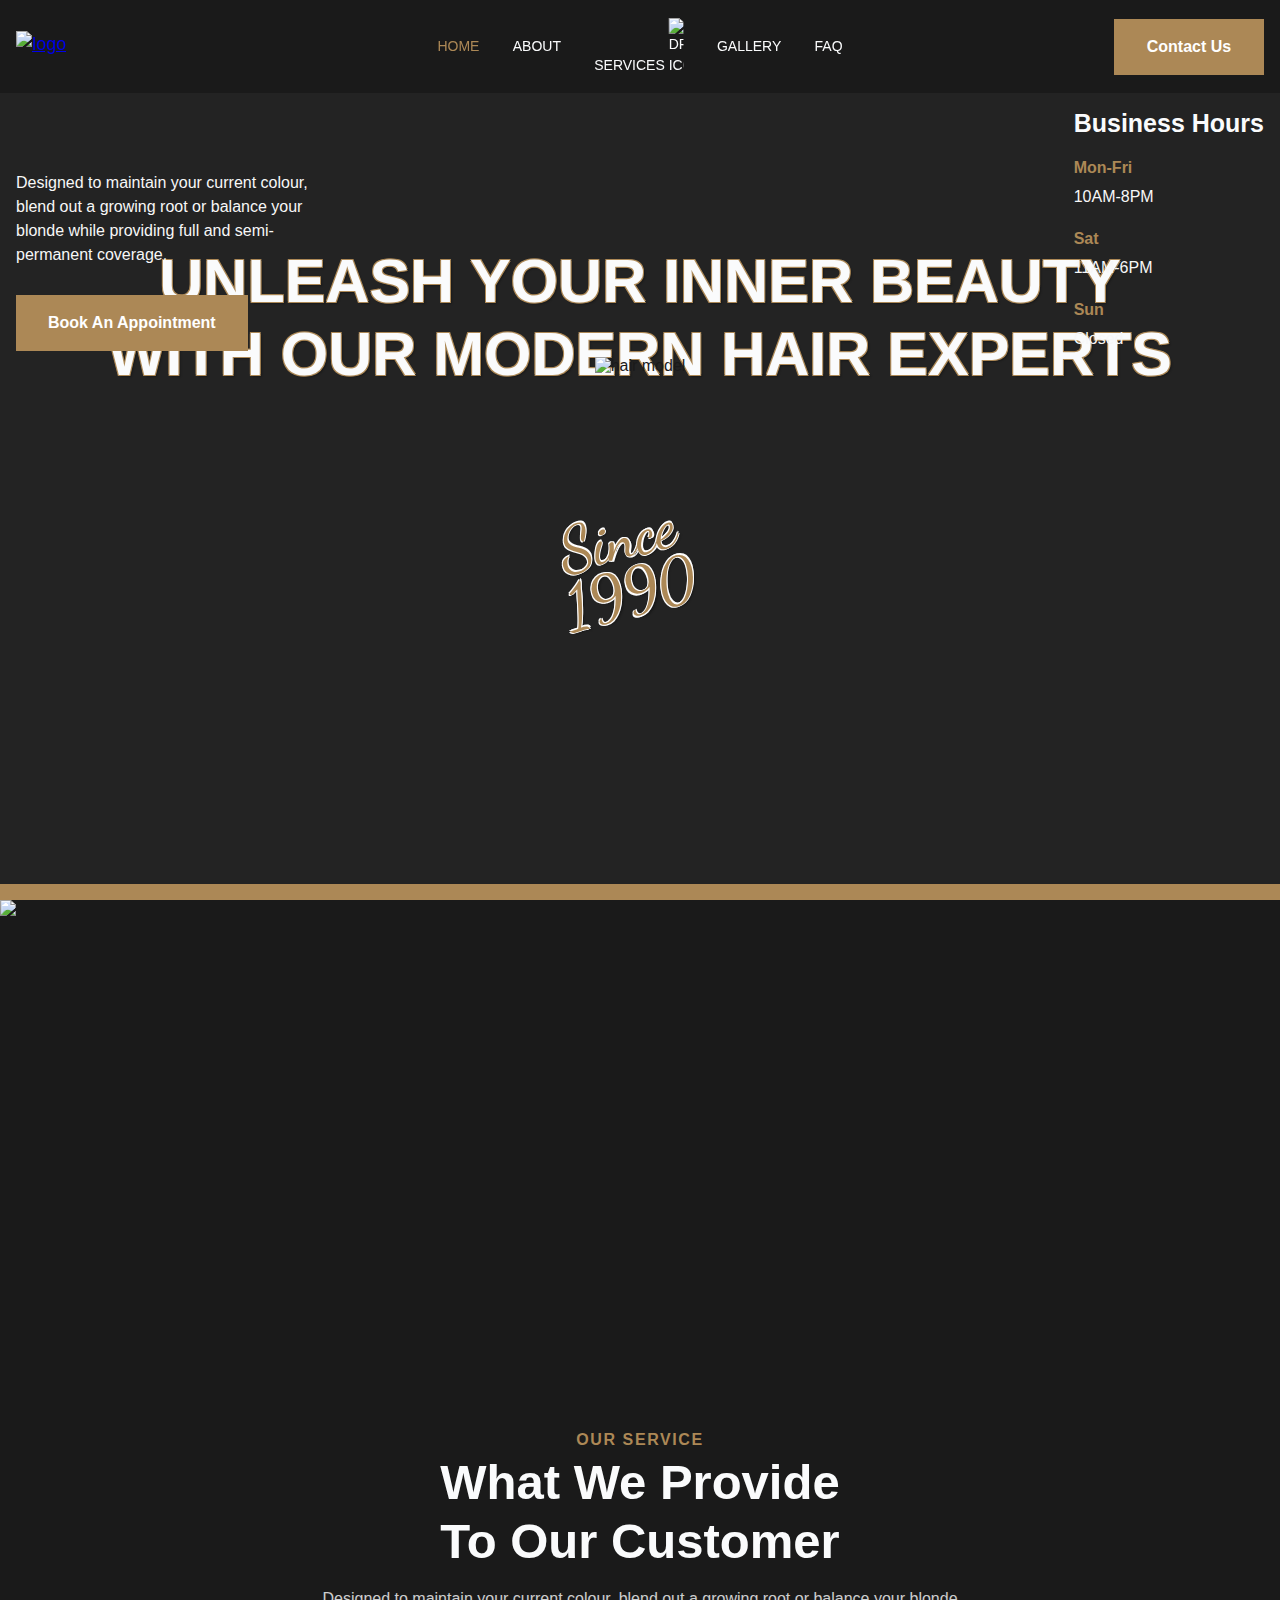
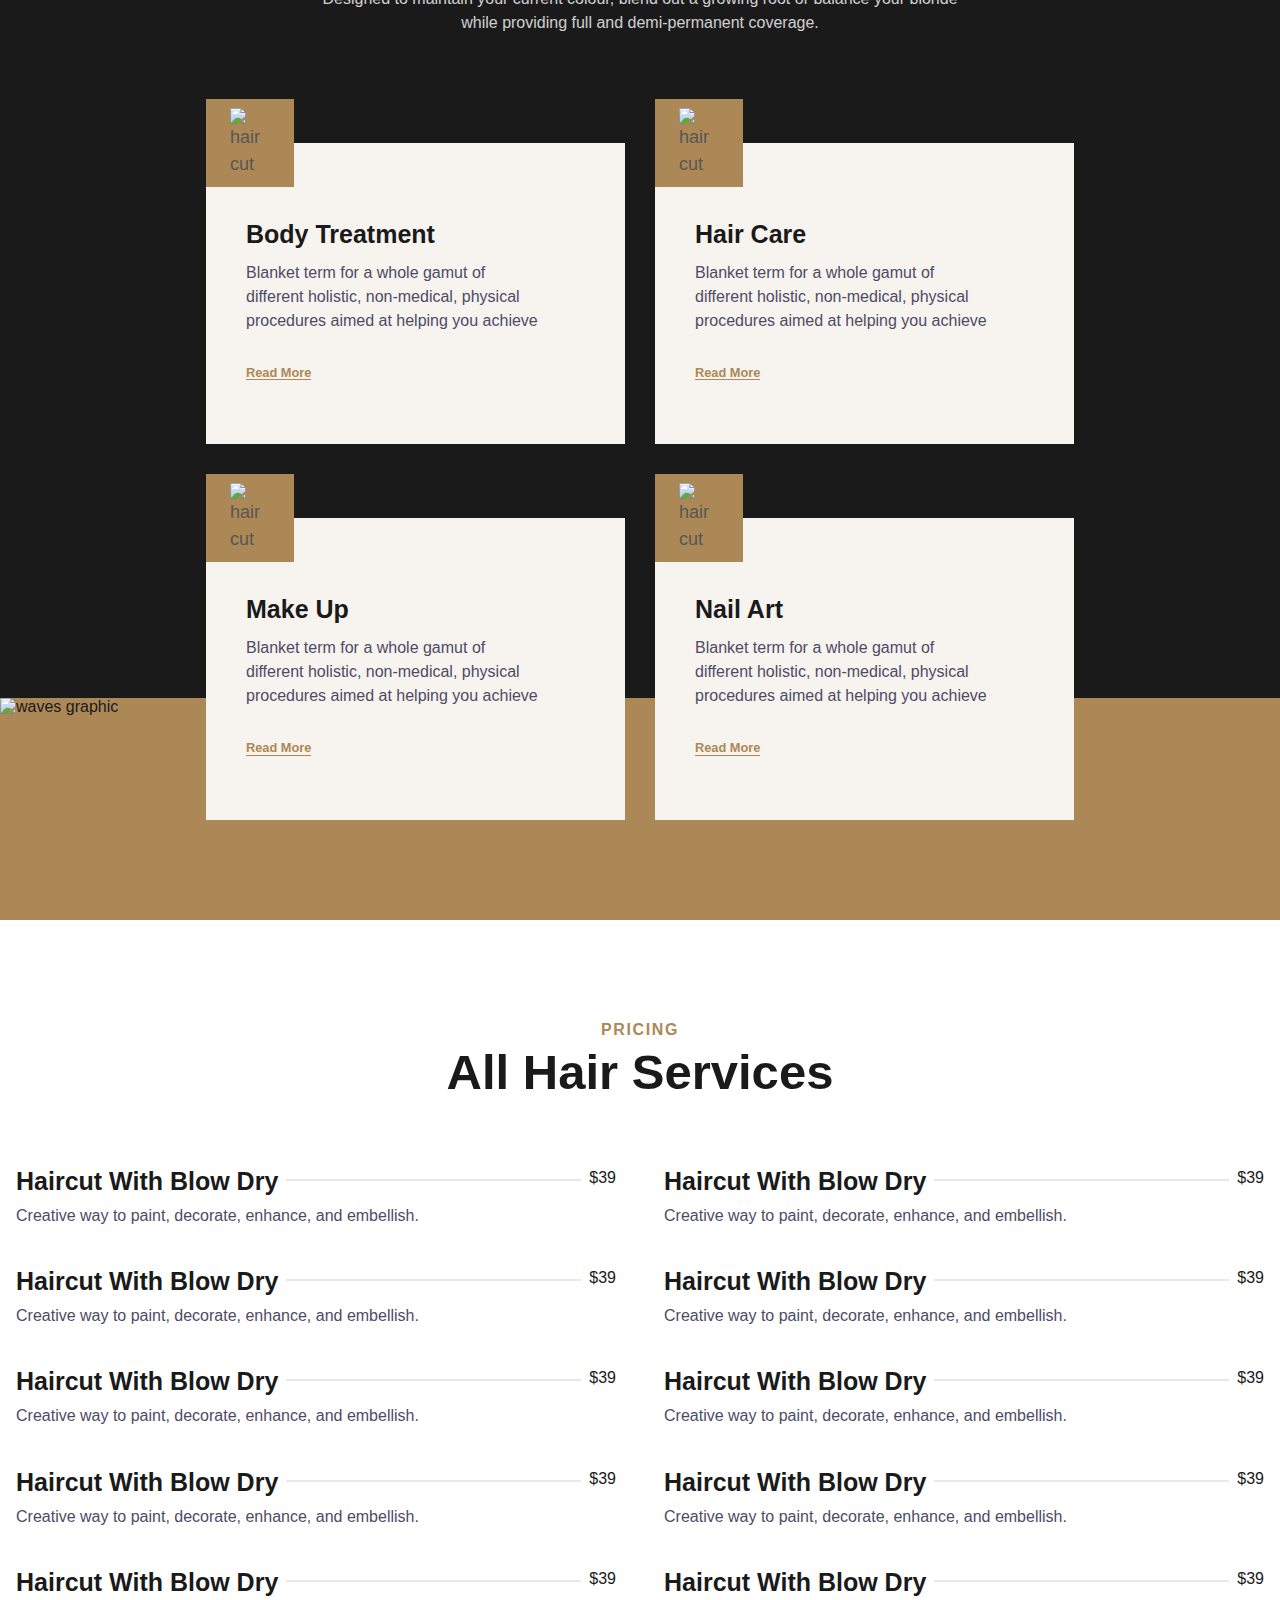
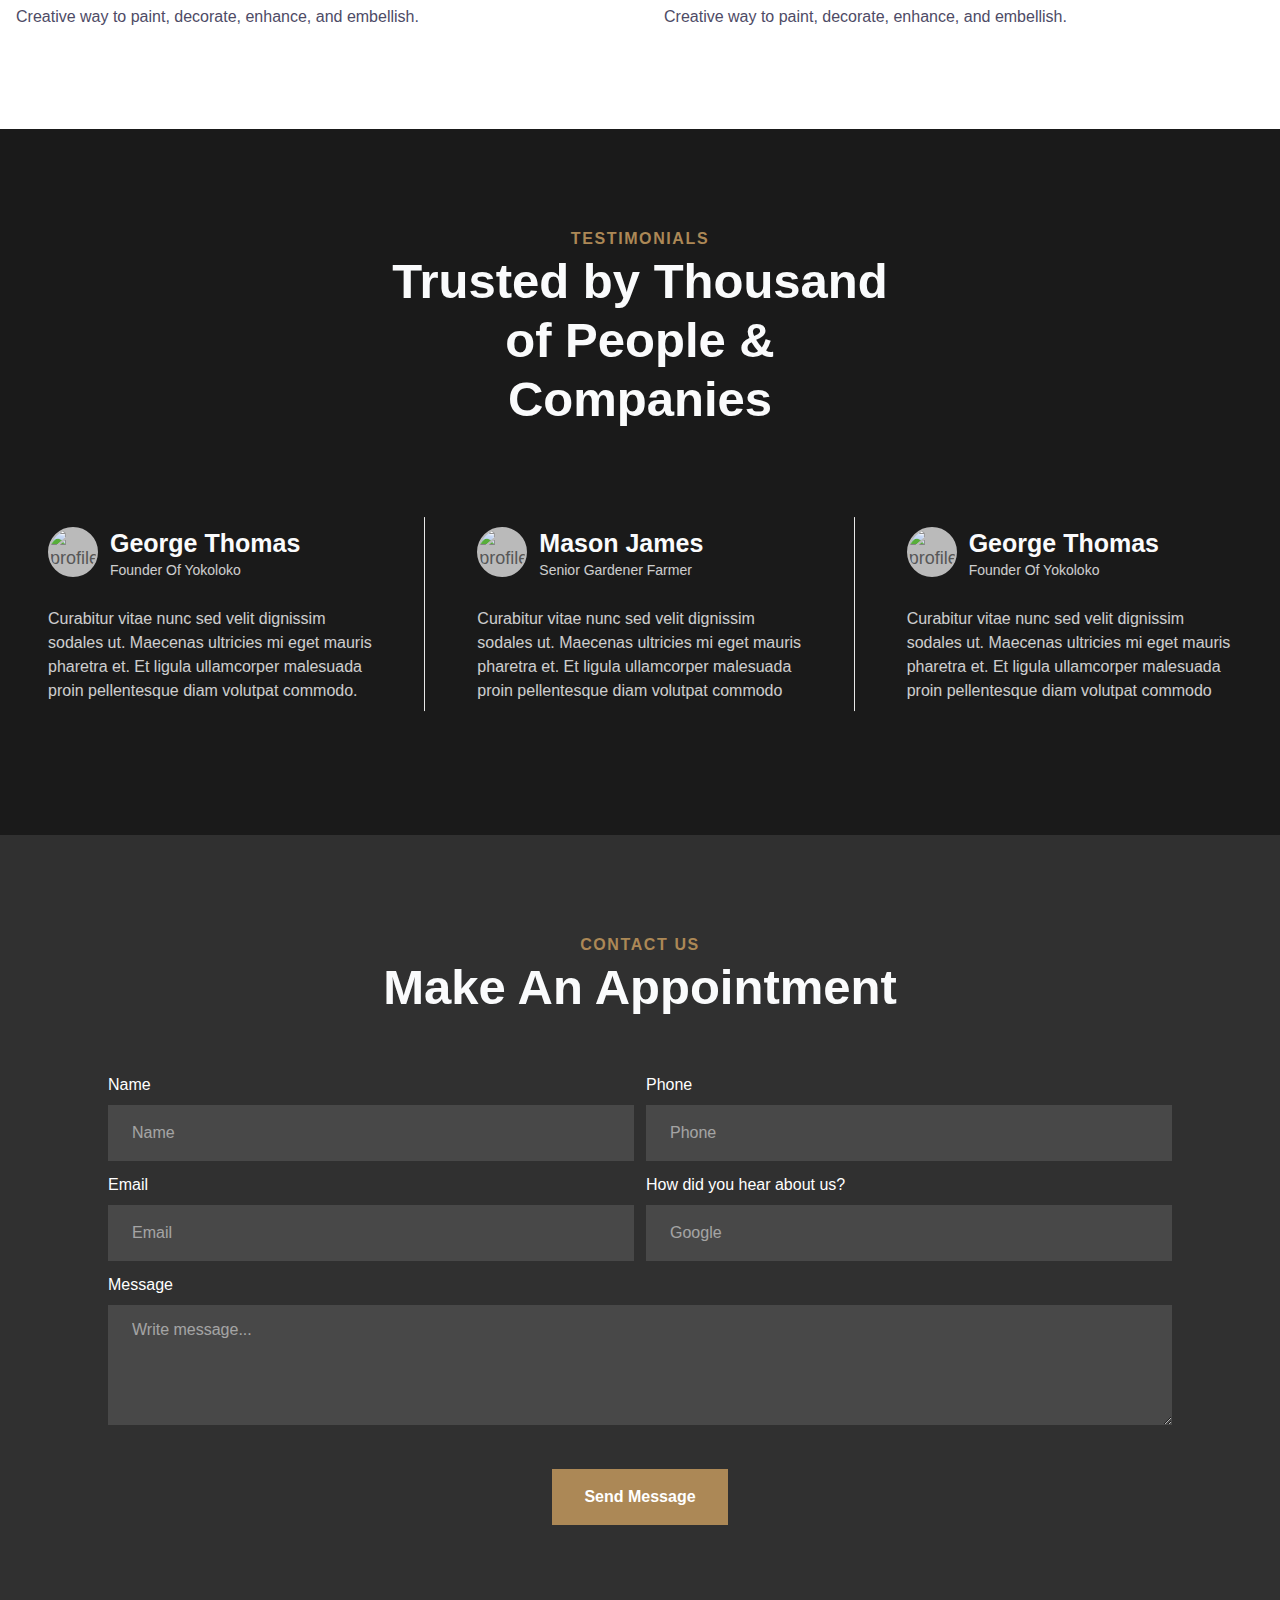
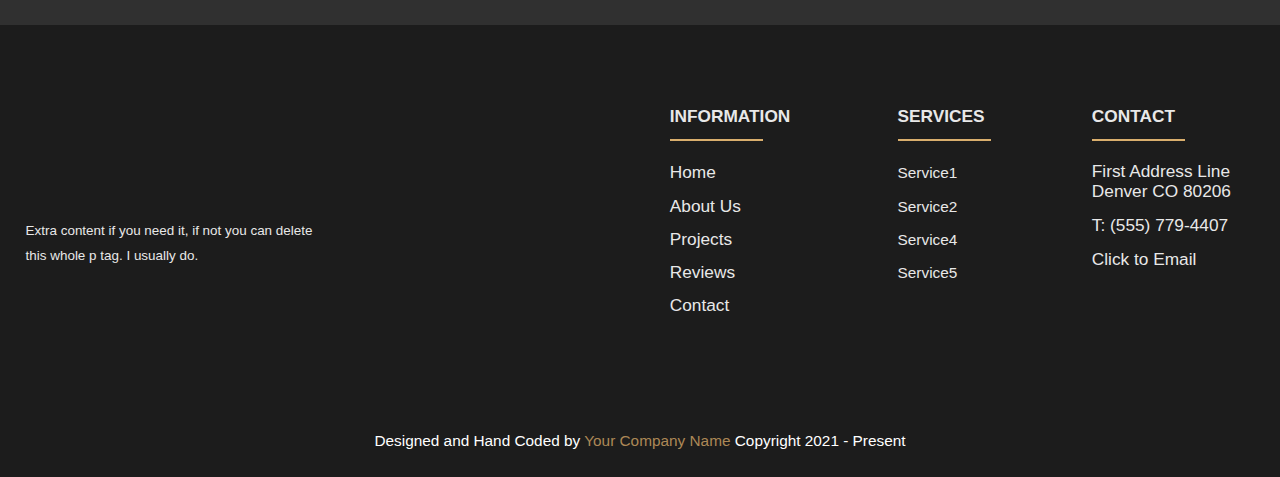
==== index.html @ 9f040b23 "first draft" ====
<!DOCTYPE html>
<html lang="en">
<head>
    <meta charset="UTF-8">
    <meta http-equiv="X-UA-Compatible" content="IE=edge">
    <meta name="viewport" content="width=device-width, initial-scale=1.0">

    <!--Swap our for actual link-->
    <link rel="canonical" href="https://www.company.com">

    <meta name="description" content="">
    <meta name="keywords" content="">

    <!--Social Media Display-->
    <meta property="og:title" content=""/>
    <meta property="og:description" content=""/>
    <meta property="og:type" content="website" />
    <meta property="og:url" content=""/>
    <meta property="og:image" content="/images/social.jpg"/>
    <meta property="og:image:secure_url" content="/images/social.jpg"/>

    <!--Favicons-->
    <!--Use https://realfavicongenerator.net/ to generate and download your favicons-->
    <link rel="apple-touch-icon" sizes="180x180" href="/apple-touch-icon.png">
    <link rel="icon" type="image/png" sizes="32x32" href="/favicon-32x32.png?v1">
    <link rel="icon" type="image/png" sizes="16x16" href="/favicon-16x16.png">
    <link rel="manifest" href="/site.webmanifest">
    <meta name="msapplication-TileColor" content="#da532c">
    <meta name="theme-color" content="#ffffff">

    <!-- Preload -->
    <link rel="preload" as="image" href="/images/landing-m.webp">
    <link rel="preload" as="font" type="font/woff2" href="fonts/roboto-v29-latin-regular.woff2" crossorigin>
    <link rel="preload" as="font" type="font/woff2" href="fonts/roboto-v29-latin-700.woff2" crossorigin>
    <link href="https://fonts.googleapis.com/css2?family=Dancing+Script&display=swap" rel="stylesheet">


    <link rel="stylesheet" href="/css/critical.css"> <!-- Only above the fold css-->
    <link rel="stylesheet" href="/css/root.css">
    <link rel="stylesheet" href="/css/dark.css">
    <link rel="stylesheet" href="/css/newservices.css">
    <link rel="stylesheet" href="/css/newreviews.css">
    <link rel="stylesheet" href="/css/newform.css">
    <link rel="stylesheet" href="/css/newlist.css">
    <link rel="stylesheet" href="/css/newlanding.css">


    

    <!--Defer loading the whole page css-->
    <link rel="stylesheet" href="/css/local.css" media="print" onload="this.media='all'; this.onload=null;">

    <!--If the user has javascript disbaled, load this stylesheet-->
    <noscript>
        <link rel="stylesheet" href="/css/local.css">
    </noscript>

    <title>Company Name | What They Do | Town and State</title>
</head>
<body>
    <!--Screen reader skip main nav-->
    <a class="skip" aria-label="skip to main content" href="#main">Click To Skip To Main Content</a>
<!-- ============================================ -->
<!--                 Navigation                   -->
<!-- ============================================ -->

<header id="cs-navigation">
    <div class="cs-container">
        <!--Nav Logo-->
        <a href="index.html" class="cs-logo" aria-label="back to home">
            <img src="https://csimg.nyc3.cdn.digitaloceanspaces.com/Icons/logo.svg" alt="logo" width="210" height="29" aria-hidden="true" decoding="async">
        </a>
        <!--Navigation List-->
        <nav class="cs-nav" role="navigation">
            <!--Mobile Nav Toggle-->
            <button class="cs-toggle" aria-label="mobile menu toggle">
                <div class="cs-box" aria-hidden="true">
                    <span class="cs-line cs-line1" aria-hidden="true"></span>
                    <span class="cs-line cs-line2" aria-hidden="true"></span>
                    <span class="cs-line cs-line3" aria-hidden="true"></span>
                </div>
            </button>
            <!-- We need a wrapper div so we can set a fixed height on the cs-ul in case the nav list gets too long from too many dropdowns being opened and needs to have an overflow scroll. This wrapper acts as the background so it can go the full height of the screen and not cut off any overflowing nav items while the cs-ul stops short of the bottom of the screen, which keeps all nav items in view no matter how mnay there are-->
            <div class="cs-ul-wrapper">
                <ul id="cs-expanded" class="cs-ul" aria-expanded="false">
                    <li class="cs-li">
                        <a href="index.html" class="cs-li-link cs-active">
                            Home
                        </a>
                    </li>
                    <li class="cs-li">
                        <a href="about.html" class="cs-li-link">
                            About
                        </a>
                    </li>
                    <!--Copy and paste this cs-dropdown list item and replace any .cs-li with this cs-dropdown group to make a new dropdown and it will work-->
                    <li class="cs-li cs-dropdown" tabindex="0">
                        <span class="cs-li-link">
                            Services
                            <img class="cs-drop-icon" src="https://csimg.nyc3.cdn.digitaloceanspaces.com/Icons/down-gold.svg" alt="dropdown icon" width="15" height="15" decoding="async" aria-hidden="true">
                        </span>
                        <ul class="cs-drop-ul">
                            <li class="cs-drop-li">
                                <a href="services.html" class="cs-li-link cs-drop-link">Highlights</a>
                            </li>
                            <li class="cs-drop-li">
                                <a href="services.html" class="cs-li-link cs-drop-link">Women's Hair Cuts</a>
                            </li>
                        </ul>
                    </li>
                    
                    <li class="cs-li">
                        <a href="gallery.html" class="cs-li-link">
                            Gallery
                        </a>
                    </li>
                    <li class="cs-li">
                        <a href="faq.html" class="cs-li-link">
                            FAQ
                        </a>
                    </li>
                </ul>
            </div>
        </nav>
        <a href="contact.html" class="cs-button-solid cs-nav-button">Contact Us</a>
        <!--Dark Mode toggle, uncomment button code if you want to enable a dark mode toggle-->
        <!-- <button id="dark-mode-toggle" aria-label="dark mode toggle">
            <svg class="cs-moon" xmlns="http://www.w3.org/2000/svg" viewBox="0 0 480 480" style="enable-background:new 0 0 480 480" xml:space="preserve"><path d="M459.782 347.328c-4.288-5.28-11.488-7.232-17.824-4.96-17.76 6.368-37.024 9.632-57.312 9.632-97.056 0-176-78.976-176-176 0-58.4 28.832-112.768 77.12-145.472 5.472-3.712 8.096-10.4 6.624-16.832S285.638 2.4 279.078 1.44C271.59.352 264.134 0 256.646 0c-132.352 0-240 107.648-240 240s107.648 240 240 240c84 0 160.416-42.688 204.352-114.176 3.552-5.792 3.04-13.184-1.216-18.496z"/></svg>
            <img class="cs-sun" aria-hidden="true" src="https://csimg.nyc3.cdn.digitaloceanspaces.com/Icons%2Fsun.svg" decoding="async" alt="moon" width="15" height="15">
        </button> -->
    </div>
</header>
                                

<!-- ============================================ -->
<!--                   Stats                      -->
<!-- ============================================ -->

<section id="hero-929">
    <div class="cs-container">
        <div class="cs-content">
            <h2 class="cs-title">Unleash Your Inner Beauty With Our Modern Hair Experts</h2>
            <div class="cs-flex">
                <div class="cs-content-group">
                    <p class="cs-text">
                        Designed to maintain your current colour, blend out a growing root or balance your blonde while providing full and semi-permanent coverage.
                    </p>
                    <a href="" class="cs-button-solid">Book An Appointment</a>
                </div>
                <div class="cs-hours-group">
                    <span class="cs-header">Business Hours</span>
                    <div class="cs-hours">
                        <span class="cs-day">Mon-Fri</span>
                        <span class="cs-time">10AM-8PM</span>
                    </div>
                    <div class="cs-hours">
                        <span class="cs-day">Sat</span>
                        <span class="cs-time">11AM-6PM</span>
                    </div>
                    <div class="cs-hours">
                        <span class="cs-day">Sun</span>
                        <span class="cs-time">Closed</span>
                    </div>
                </div>
            </div>
            <!--We need this wrapper div so we can place the cs-tagline around the cs-picture image. We can only place images inside picture tags so the cs-tagline can't go in there. hence we HAVE to make a div wrapper so they can be placed together-->
            <div class="cs-picture-group">
                <span class="cs-tagline">Since 1990</span>
                <!--Hair Model Picture-->
                <picture class="cs-picture">
                    <!--Mobile Image-->
                    <source media="(max-width: 600px)" srcset="https://csimg.nyc3.cdn.digitaloceanspaces.com/Images/MISC/woman-m.png">
                    <!--Tablet and above Image-->
                    <source media="(min-width: 601px)" srcset="https://csimg.nyc3.cdn.digitaloceanspaces.com/Images/MISC/woman.png">
                    <img loading="lazy" decoding="async" src="https://csimg.nyc3.cdn.digitaloceanspaces.com/Images/MISC/woman.png" alt="hair model" width="576" height="598">
                </picture>
            </div>
        </div>
    </div>
    <picture class="cs-background">
        <!--Mobile Image-->
        <source media="(max-width: 600px)" srcset="https://csimg.nyc3.cdn.digitaloceanspaces.com/Images/MISC/salon-m.jpg">
        <!--Tablet and above Image-->
        <source media="(min-width: 601px)" srcset="https://csimg.nyc3.cdn.digitaloceanspaces.com/Images/MISC/salon.jpg">
        <img loading="lazy" decoding="async" src="https://csimg.nyc3.cdn.digitaloceanspaces.com/Images/MISC/salon.jpg" alt="salon interior" width="1920" height="804">
    </picture>
</section>

<div class="dashed-border"></div>
                                
        <!-- ============================================ -->
<!--                  Services                    -->
<!-- ============================================ -->

<section id="services-969">
    <picture class="cs-picture">
        <!--Mobile Image-->
        <source media="(max-width: 1023px)" srcset="https://csimg.nyc3.cdn.digitaloceanspaces.com/Images/MISC/salon9-m.jpg">
        <!--Tablet and above Image-->
        <source media="(min-width: 1024px)" srcset="https://csimg.nyc3.cdn.digitaloceanspaces.com/Images/MISC/salon9.jpg">
        <img loading="lazy" decoding="async" src="https://csimg.nyc3.cdn.digitaloceanspaces.com/Images/MISC/salon9.jpg" alt="salon" width="769" height="1225">
    </picture>
    <div class="cs-container">
        <!-- Left Content Section-->
        <div class="cs-content">
            <span class="cs-topper">Our Service</span>
            <h2 class="cs-title">What We Provide To Our Customer</h2>
            <p class="cs-text">
                Designed to maintain your current colour, blend out a growing root or balance your blonde while providing full and demi-permanent coverage.
            </p>
        </div>
        <ul class="cs-card-group">
            <li class="cs-item">
                <picture class="cs-icon-wrapper">
                    <img class="cs-icon" loading="lazy" decoding="async" src="https://csimg.nyc3.cdn.digitaloceanspaces.com/Icons/trees-white.svg" alt="hair cut" width="40" height="40">
                </picture>
                <h3 class="cs-h3">Body Treatment</h3>
                <p class="cs-item-text">
                    Blanket term for a whole gamut of different holistic, non-medical, physical procedures aimed at helping you achieve
                </p>
                <a href="" class="cs-link">Read More</a>
                <!--Background Image-->
                <picture class="cs-background">
                    <img loading="lazy" decoding="async" src="https://csimg.nyc3.cdn.digitaloceanspaces.com/Images/MISC/hair1.jpg" alt="hair cut" width="480" height="425">
                </picture>
            </li>
            <li class="cs-item">
                <picture class="cs-icon-wrapper">
                    <img class="cs-icon" loading="lazy" decoding="async" src="https://csimg.nyc3.cdn.digitaloceanspaces.com/Icons/trees-white.svg" alt="hair cut" width="40" height="40">
                </picture>
                <h3 class="cs-h3">Hair Care</h3>
                <p class="cs-item-text">
                    Blanket term for a whole gamut of different holistic, non-medical, physical procedures aimed at helping you achieve
                </p>
                <a href="" class="cs-link">Read More</a>
                <!--Background Image-->
                <picture class="cs-background">
                    <img loading="lazy" decoding="async" src="https://csimg.nyc3.cdn.digitaloceanspaces.com/Images/MISC/hair2.jpg" alt="hair cut" width="480" height="425">
                </picture>
            </li>
            <li class="cs-item">
                <picture class="cs-icon-wrapper">
                    <img class="cs-icon" loading="lazy" decoding="async" src="https://csimg.nyc3.cdn.digitaloceanspaces.com/Icons/trees-white.svg" alt="hair cut" width="40" height="40">
                </picture>
                <h3 class="cs-h3">Make Up</h3>
                <p class="cs-item-text">
                    Blanket term for a whole gamut of different holistic, non-medical, physical procedures aimed at helping you achieve
                </p>
                <a href="" class="cs-link">Read More</a>
                <!--Background Image-->
                <picture class="cs-background">
                    <img loading="lazy" decoding="async" src="https://csimg.nyc3.cdn.digitaloceanspaces.com/Images/MISC/hair3.jpg" alt="hair cut" width="480" height="425">
                </picture>
            </li>
            <li class="cs-item">
                <picture class="cs-icon-wrapper">
                    <img class="cs-icon" loading="lazy" decoding="async" src="https://csimg.nyc3.cdn.digitaloceanspaces.com/Icons/trees-white.svg" alt="hair cut" width="40" height="40">
                </picture>
                <h3 class="cs-h3">Nail Art</h3>
                <p class="cs-item-text">
                    Blanket term for a whole gamut of different holistic, non-medical, physical procedures aimed at helping you achieve
                </p>
                <a href="" class="cs-link">Read More</a>
                <!--Background Image-->
                <picture class="cs-background">
                    <img loading="lazy" decoding="async" src="https://csimg.nyc3.cdn.digitaloceanspaces.com/Images/MISC/hair1.jpg" alt="hair cut" width="480" height="425">
                </picture>
            </li>
        </ul>
    </div>
    <!--Waves Background-->
    <picture class="cs-waves">
        <source media="(max-width: 600px)" srcset="https://csimg.nyc3.cdn.digitaloceanspaces.com/Icons/waves-m.svg">
        <source media="(min-width: 601px)" srcset="https://csimg.nyc3.cdn.digitaloceanspaces.com/Icons/waves.svg">
        <img loading="lazy" decoding="async" src="https://csimg.nyc3.cdn.digitaloceanspaces.com/Icons/waves.svg" alt="waves graphic" width="1920" height="331" aria-hidden="true">
    </picture>
</section>

<!-- ============================================ -->
<!--                  Pricing                     -->
<!-- ============================================ -->

<section id="pricing-975">
    <div class="cs-container">
        <div class="cs-content">
            <span class="cs-topper">Pricing</span>
            <h2 class="cs-title">All Hair Services</h2>
        </div>
        <div class="cs-menu">
            <!--Left Menu-->
            <ul class="cs-menu-group">
                <li class="cs-menu-item">
                    <h3 class="cs-h3">
                        <span class="cs-header">Haircut With Blow Dry</span>
                        <span class="cs-price">$39</span>
                    </h3>
                    <p class="cs-menu-text">
                        Creative way to paint, decorate, enhance, and embellish.
                    </p>
                </li>
                <li class="cs-menu-item">
                    <h3 class="cs-h3">
                        <span class="cs-header">Haircut With Blow Dry</span>
                        <span class="cs-price">$39</span>
                    </h3>
                    <p class="cs-menu-text">
                        Creative way to paint, decorate, enhance, and embellish.
                    </p>
                </li>
                <li class="cs-menu-item">
                    <h3 class="cs-h3">
                        <span class="cs-header">Haircut With Blow Dry</span>
                        <span class="cs-price">$39</span>
                    </h3>
                    <p class="cs-menu-text">
                        Creative way to paint, decorate, enhance, and embellish.
                    </p>
                </li>
                <li class="cs-menu-item">
                    <h3 class="cs-h3">
                        <span class="cs-header">Haircut With Blow Dry</span>
                        <span class="cs-price">$39</span>
                    </h3>
                    <p class="cs-menu-text">
                        Creative way to paint, decorate, enhance, and embellish.
                    </p>
                </li>
                <li class="cs-menu-item">
                    <h3 class="cs-h3">
                        <span class="cs-header">Haircut With Blow Dry</span>
                        <span class="cs-price">$39</span>
                    </h3>
                    <p class="cs-menu-text">
                        Creative way to paint, decorate, enhance, and embellish.
                    </p>
                </li>
            </ul>
            <!--Right Menu-->
            <ul class="cs-menu-group">
                <li class="cs-menu-item">
                    <h3 class="cs-h3">
                        <span class="cs-header">Haircut With Blow Dry</span>
                        <span class="cs-price">$39</span>
                    </h3>
                    <p class="cs-menu-text">
                        Creative way to paint, decorate, enhance, and embellish.
                    </p>
                </li>
                <li class="cs-menu-item">
                    <h3 class="cs-h3">
                        <span class="cs-header">Haircut With Blow Dry</span>
                        <span class="cs-price">$39</span>
                    </h3>
                    <p class="cs-menu-text">
                        Creative way to paint, decorate, enhance, and embellish.
                    </p>
                </li>
                <li class="cs-menu-item">
                    <h3 class="cs-h3">
                        <span class="cs-header">Haircut With Blow Dry</span>
                        <span class="cs-price">$39</span>
                    </h3>
                    <p class="cs-menu-text">
                        Creative way to paint, decorate, enhance, and embellish.
                    </p>
                </li>
                <li class="cs-menu-item">
                    <h3 class="cs-h3">
                        <span class="cs-header">Haircut With Blow Dry</span>
                        <span class="cs-price">$39</span>
                    </h3>
                    <p class="cs-menu-text">
                        Creative way to paint, decorate, enhance, and embellish.
                    </p>
                </li>
                <li class="cs-menu-item">
                    <h3 class="cs-h3">
                        <span class="cs-header">Haircut With Blow Dry</span>
                        <span class="cs-price">$39</span>
                    </h3>
                    <p class="cs-menu-text">
                        Creative way to paint, decorate, enhance, and embellish.
                    </p>
                </li>
            </ul>
        </div>
    </div>
</section>
                                

        
      <!-- ============================================ -->
<!--                  Reviews                     -->
<!-- ============================================ -->

<section id="reviews-982">
    <div class="cs-container">
        <div class="cs-content">
            <span class="cs-topper">Testimonials</span>
            <h2 class="cs-title">Trusted by Thousand of People & Companies</h2>
        </div>
        <ul class="cs-card-group">
            <li class="cs-item">
                <div class="cs-flex-group">
                    <picture class="cs-picture" aria-hidden="true">
                        <img class="cs-profile" src="https://csimg.nyc3.digitaloceanspaces.com/Reviews/profile2.jpg" decoding="async" alt="profile" width="50" height="50">
                    </picture>
                    <span class="cs-name">
                        George Thomas
                        <span class="cs-job">Founder Of Yokoloko</span>
                    </span>
                </div>
                <p class="cs-review">
                    Curabitur vitae nunc sed velit dignissim sodales ut. Maecenas ultricies mi eget mauris pharetra et. Et ligula ullamcorper malesuada proin pellentesque diam volutpat commodo. 
                </p>
            </li>
            <li class="cs-item">
                <div class="cs-flex-group">
                    <picture class="cs-picture" aria-hidden="true">
                        <img class="cs-profile" src="https://csimg.nyc3.digitaloceanspaces.com/Reviews/profile2.jpg" decoding="async" alt="profile" width="50" height="50">
                    </picture>
                    <span class="cs-name">
                        Mason James
                        <span class="cs-job">Senior Gardener Farmer</span>
                    </span>
                </div>
                <p class="cs-review">
                    Curabitur vitae nunc sed velit dignissim sodales ut. Maecenas ultricies mi eget mauris pharetra et. Et ligula ullamcorper malesuada proin pellentesque diam volutpat commodo
                </p>
            </li>
            <li class="cs-item">
                <div class="cs-flex-group">
                    <picture class="cs-picture" aria-hidden="true">
                        <img class="cs-profile" src="https://csimg.nyc3.digitaloceanspaces.com/Reviews/profile2.jpg" decoding="async" alt="profile" width="50" height="50">
                    </picture>
                    <span class="cs-name">
                        George Thomas
                        <span class="cs-job">Founder Of Yokoloko</span>
                    </span>
                </div>
                <p class="cs-review">
                    Curabitur vitae nunc sed velit dignissim sodales ut. Maecenas ultricies mi eget mauris pharetra et. Et ligula ullamcorper malesuada proin pellentesque diam volutpat commodo
                </p>
            </li>
        </ul>
    </div>
</section>
                                

<!-- ============================================ -->
<!--                   Contact                    -->
<!-- ============================================ -->

<section id="contact-983">
    <div class="cs-container">
        <div class="cs-content">
            <span class="cs-topper">Contact Us</span>
            <h2 class="cs-title">Make An Appointment</h2>
        </div>
        <!--Form-->
        <form class="cs-form" id="cs-form-983" name="Contact Form" method="post">
            <label class="cs-label">
                Name
                <input class="cs-input" required type="text" id="name-587-983" name="name" placeholder="Name">
            </label>
            <label class="cs-label">
                Phone
                <input class="cs-input" required type="text" id="phone-587-983" name="phone" placeholder="Phone">
            </label>
            <label class="cs-label">
                Email
                <input class="cs-input" required type="text" id="email-587-983" name="email" placeholder="Email">
            </label>
            <label class="cs-label">
                How did you hear about us?
                <input class="cs-input" required type="text" id="hear-587-983" name="heat" placeholder="Google">
            </label>
            <label class="cs-label cs-message">
                Message
                <textarea class="cs-input cs-textarea" required name="Message" id="message-587-983" placeholder="Write message..."></textarea>
            </label>
            <div class="cs-wrapper">
                <button class="cs-button-solid cs-submit" type="submit">Send Message</button>
            </div>
        </form>
    </div>
    <!--Background Image-->
    <picture class="cs-background">
        <!--Mobile Image-->
        <source media="(max-width: 600px)" srcset="https://csimg.nyc3.cdn.digitaloceanspaces.com/Images/MISC/salon-bg-m.jpg">
        <!--Tablet and above Image-->
        <source media="(min-width: 601px)" srcset="https://csimg.nyc3.cdn.digitaloceanspaces.com/Images/MISC/salon-bg.jpg">
        <img loading="lazy" decoding="async" src="https://csimg.nyc3.cdn.digitaloceanspaces.com/Images/MISC/salon-bg.jpg" alt="hair salon" width="2500" height="770">
    </picture>
</section>
                                


    <!-- ============================================ -->
    <!--                     FOOTER                   -->
    <!-- ============================================ -->

    <footer id="footer">
        <div class="container">
            <div class="left-section">
                <a class="logo" href="/index.html"><img loading="lazy" decoding="async" src="/images/logo-light.png" alt="logo" width="264" height="78"></a>
                <p>
                    Extra content if you need it, if not you can delete this whole p tag. I usually do.
                </p>
            </div>
            <div class="right-section">
                <div class="lists">
                    <ul>
                        <li><h2>Information</h2></li>
                        <li><a href="/index.html">Home</a></li>
                        <li><a href="/about.html">About Us</a></li>
                        <li><a href="/projects.html">Projects</a></li>
                        <li><a href="/testimonials.html">Reviews</a></li>
                        <li><a href="/contact.html">Contact</a></li>
                    </ul>
                    <ul>
                        <li><h2>Services</h2></li>
                        <li>Service1</li>
                        <li>Service2</li>
                        <li>Service4</li>
                        <li>Service5</li>
                    </ul>
                    <ul>
                        <li><h2>Contact</h2></li>
                        <li><a href="/contact.html">First Address Line<br>Denver CO 80206</a></li>
                        <li><a href="tel:555-779-4407">T: (555) 779-4407</a></li>
                        <li><a href="mailto:email@email.com">Click to Email</a></li>
                    </ul>
                </div>
            </div>
        </div>

        <div class="credit">
            <span>Designed and Hand Coded by</span>
            <a href="" target="_blank" rel="noopener">Your Company Name</a>
            <span class="copyright"> Copyright 2021 - Present</span></div>
    </footer>


    <script defer src="/nav.js"></script>
    <script defer src="/dark.js"></script>
    <!--
        This script adds a class to the body after scrolling 100px
        and we used these body.scroll styles to create some on scroll 
        animations with the navbar
    -->
    <script defer>
        document.addEventListener('scroll', (e) => { 
            const scroll = document.documentElement.scrollTop;
            if(scroll >= 100){
        document.querySelector('body').classList.add('scroll')
            } else {
            document.querySelector('body').classList.remove('scroll')
            }
        });
    </script>

</body>
</html>
---- css/root.css ----
/*-- -------------------------- -->
<---        Core Styles         -->
<--- -------------------------- -*/
/* Mobile */
@media only screen and (min-width: 0em) {
  :root {
    --primary: #FFBA19;
    --primaryShade: #ffd675;
    --primaryDark: #805d0d;
    --bodyText: #1a1a1a;
  }
  /* roboto-regular - latin */
  @font-face {
    font-family: 'Roboto';
    font-style: normal;
    font-weight: 400;
    src: local(''), url('../fonts/roboto-v29-latin-regular.woff2') format('woff2'), /* Chrome 26+, Opera 23+, Firefox 39+ */ url('../fonts/roboto-v29-latin-regular.woff') format('woff');
    
    /* Chrome 6+, Firefox 3.6+, IE 9+, Safari 5.1+ */
  }
  /* roboto-700 - latin */
  @font-face {
    font-family: 'Roboto';
    font-style: normal;
    font-weight: 700;
    src: local(''), url('../fonts/roboto-v29-latin-700.woff2') format('woff2'), /* Chrome 26+, Opera 23+, Firefox 39+ */ url('../fonts/roboto-v29-latin-700.woff') format('woff');
    
    /* Chrome 6+, Firefox 3.6+, IE 9+, Safari 5.1+ */
  }
  /* roboto-900 - latin */
  @font-face {
    font-family: 'Roboto';
    font-style: normal;
    font-weight: 900;
    src: local(''), url('../fonts/roboto-v29-latin-900.woff2') format('woff2'), /* Chrome 26+, Opera 23+, Firefox 39+ */ url('../fonts/roboto-v29-latin-900.woff') format('woff');
    
    /* Chrome 6+, Firefox 3.6+, IE 9+, Safari 5.1+ */
  }
  body,
  html {
    margin: 0;
    padding: 0;
    font-size: 100%;
    font-family: 'Roboto', Arial, sans-serif;
    color: var(--bodyText);
    overflow-x: hidden;
  }
  *,
  *:before,
  *:after {
    margin: 0;
    padding: 0;
    -webkit-box-sizing: border-box;
            box-sizing: border-box;
  }
  body {
    -webkit-transition: background-color 0.3s;
    transition: background-color 0.3s;
  }
  .container {
    position: relative;
    width: 92%;
    margin: auto;
  }
  h1,
  h2,
  h3,
  h4,
  h5,
  h6 {
    margin: 0;
    color: #1a1a1a;
  }
  p,
  li,
  a {
    font-size: 1.125em;
    line-height: 1.5em;
    margin: 0;
  }
  p,
  li {
    color: #575757;
  }
  a:hover,
  button:hover {
    cursor: pointer;
  }
  .button-solid {
    font-size: 0.875em;
    font-weight: bold;
    text-transform: uppercase;
    text-decoration: none;
    display: inline-block;
    width: auto;
    line-height: 3.57142857em;
    height: 3.57142857em;
    text-align: center;
    padding: 0 2.14285714em;
    position: relative;
    z-index: 1;
    background-color: var(--primary);
    color: #000;
    -webkit-transition: color .3s;
    transition: color .3s;
    -webkit-transition-delay: .1s;
            transition-delay: .1s;
  }
  .button-solid:hover {
    color: #fff;
  }
  .button-solid:hover:before {
    width: 100%;
  }
  .button-solid:before {
    content: '';
    position: absolute;
    display: block;
    height: 100%;
    opacity: 1;
    top: 0;
    left: 0;
    z-index: -1;
    background-color: #000;
    width: 0;
    -webkit-transition: width .3s;
    transition: width .3s;
  }
  .skip {
    position: absolute;
    top: 0;
    left: 0;
    opacity: 0;
    z-index: -1111111;
  }
}
/* Reset Margins */
@media only screen and (min-width: 1024px) {
  body,
  html {
    padding: 0;
    margin: 0;
  }
}
/* Scale full website with the viewport width */
@media only screen and (min-width: 2000px) {
  body,
  html {
    font-size: .85vw;
  }
}/*-- -------------------------- -->
<---     Mobile Navigation      -->
<--- -------------------------- -*/

:root {
  /* remove this whole :root and put in your global css file that's shared on all pages, then just remove this section from all other Stitches you add later, only need this once in your global stylesheet */
  --primary: #AC8856;
  --primaryLight: #5A766A;
  --secondary: #FFBA43;
  --secondaryLight: #FFBA43;
  --headerColor: #1a1a1a;
  --bodyTextColor: #4E4B66;
  --bodyTextColorWhite: #FAFBFC;
  /* 13px - 16px */
  --topperFontSize: clamp(0.8125rem, 1.6vw, 1rem);
  /* 31px - 49px */
  --headerFontSize: clamp(1.9375rem, 3.9vw, 3.0625rem);
  --bodyFontSize: 1rem;
  /* 60px - 100px top and bottom */
  --sectionPadding: clamp(3.75rem, 7.82vw, 6.25rem) 1rem;
}

/* Mobile - 1023px */
@media only screen and (max-width: 63.9375rem) {
  body.cs-open {
    overflow: hidden;
  }
  #cs-navigation {
    /* remove the font family so the Stitch inherits the fonts from your global stylesheet */
    font-family: 'Roboto', 'Arial', sans-serif;
    width: 100%;
    padding: 1.25rem 1rem;
    /* prevents padding from affecting height and width */
    box-sizing: border-box;
    background-color: #1a1a1a;
    box-shadow: rgba(149, 157, 165, 0.2) 0px 8px 24px;
    position: fixed;
    z-index: 10000;
  }
  #cs-navigation:before {
    content: '';
    width: 100%;
    height: 0vh;
    background: rgba(0, 0, 0, 0.6);
    -webkit-backdrop-filter: blur(10px);
    backdrop-filter: blur(10px);
    position: absolute;
    display: block;
    top: 100%;
    right: 0;
    z-index: -1100;
    opacity: 0;
    transition: height .5s, opacity .5s;
  }
  #cs-navigation.cs-active:before {
    height: 150vh;
    opacity: 1;
  }
  #cs-navigation.cs-active .cs-toggle {
    transform: rotate(180deg);
  }
  #cs-navigation.cs-active .cs-ul-wrapper {
    opacity: 1;
    transform: scaleY(1);
    transition-delay: .15s;
  }
  #cs-navigation.cs-active .cs-li {
    transform: translateY(0);
    opacity: 1;
  }
  #cs-navigation .cs-container {
    width: 100%;
    display: flex;
    justify-content: flex-end;
    align-items: center;
  }
  #cs-navigation .cs-logo {
    width: 40%;
    max-width: 9.125rem;
    height: 100%;
    margin: 0 auto 0 0;
    padding: 0;
    /* prevents padding from affecting height and width */
    box-sizing: border-box;
    display: flex;
    justify-content: center;
    align-items: center;
    z-index: 10;
  }
  #cs-navigation .cs-logo img {
    width: 100%;
    height: 100%;
    /* ensures the image never overflows the container. It stays contained within it's width and height and expands to fill it then stops once it reaches an edge */
    object-fit: contain;
  }
  #cs-navigation .cs-toggle {
    width: 3.5rem;
    height: 3.5rem;
    margin: 0 0 0 auto;
    border-radius: 0.25rem;
    background-color: var(--primary);
    border: none;
    display: flex;
    justify-content: center;
    align-items: center;
    transition: transform .6s;
  }
  #cs-navigation .cs-active .cs-line1 {
    top: 50%;
    transform: translate(-50%, -50%) rotate(225deg);
  }
  #cs-navigation .cs-active .cs-line2 {
    top: 50%;
    transform-origin: center;
    transform: translate(-50%, -50%) translateY(0) rotate(-225deg);
  }
  #cs-navigation .cs-active .cs-line3 {
    bottom: 100%;
    opacity: 0;
  }
  #cs-navigation .cs-box {
    /* 24px - 28px */
    width: clamp(1.5rem, 2vw, 1.75rem);
    height: 1rem;
    position: relative;
  }
  #cs-navigation .cs-line {
    width: 100%;
    height: 2px;
    border-radius: 2px;
    background-color: #FAFBFC;
    position: absolute;
    left: 50%;
    transform: translateX(-50%);
  }
  #cs-navigation .cs-line1 {
    top: 0;
    transform-origin: center;
    transition: transform .5s, top .3S, left .3S;
    animation-duration: .7s;
    animation-timing-function: ease;
    animation-fill-mode: forwards;
    animation-direction: normal;
  }
  #cs-navigation .cs-line2 {
    top: 50%;
    transform: translateX(-50%) translateY(-50%);
    transition: top .3s, left .3s, transform .5s;
    animation-duration: .7s;
    animation-timing-function: ease;
    animation-fill-mode: forwards;
    animation-direction: normal;
  }
  #cs-navigation .cs-line3 {
    bottom: 0;
    transition: bottom .3s, opacity .3s;
  }
  #cs-navigation .cs-ul-wrapper {
    width: 100%;
    height: auto;
    padding-bottom: 2.4em;
    opacity: 0;
    background-color: #fff;
    box-shadow: inset rgba(0, 0, 0, 0.2) 0px 8px 24px;
    overflow: hidden;
    position: absolute;
    top: 100%;
    left: 0;
    z-index: -1;
    transform: scaleY(0);
    transform-origin: top;
    transition: transform .4s, opacity .3s;
  }
  #cs-navigation .cs-ul {
    margin: 0;
    padding: 3rem 0 0 0;
    width: 100%;
    height: auto;
    max-height: 65vh;
    overflow: scroll;
    display: flex;
    justify-content: flex-start;
    flex-direction: column;
    align-items: center;
    gap: 1.25rem;
  }
  #cs-navigation .cs-li {
    width: 100%;
    text-align: center;
    list-style: none;
    margin-right: 0;
    /* transition from these values */
    transform: translateY(-4.375rem);
    opacity: 0;
    transition: transform .6s, opacity .9s;
  }
  #cs-navigation .cs-li:nth-of-type(1) {
    transition-delay: .05s;
  }
  #cs-navigation .cs-li:nth-of-type(2) {
    transition-delay: .1s;
  }
  #cs-navigation .cs-li:nth-of-type(3) {
    transition-delay: .15s;
  }
  #cs-navigation .cs-li:nth-of-type(4) {
    transition-delay: .2s;
  }
  #cs-navigation .cs-li:nth-of-type(5) {
    transition-delay: .25s;
  }
  #cs-navigation .cs-li:nth-of-type(6) {
    transition-delay: .3s;
  }
  #cs-navigation .cs-li:nth-of-type(7) {
    transition-delay: .35s;
  }
  #cs-navigation .cs-li:nth-of-type(8) {
    transition-delay: .4s;
  }
  #cs-navigation .cs-li:nth-of-type(9) {
    transition-delay: .45s;
  }
  #cs-navigation .cs-li:nth-of-type(10) {
    transition-delay: .5s;
  }
  #cs-navigation .cs-li:nth-of-type(11) {
    transition-delay: .55s;
  }
  #cs-navigation .cs-li:nth-of-type(12) {
    transition-delay: .6s;
  }
  #cs-navigation .cs-li:nth-of-type(13) {
    transition-delay: .65s;
  }
  #cs-navigation .cs-li-link {
    /* 16px - 24px */
    font-size: clamp(1rem, 2.5vw, 1.5rem);
    line-height: 1.2em;
    text-decoration: none;
    margin: 0;
    color: var(--headerColor);
    display: inline-block;
    position: relative;
  }
  #cs-navigation .cs-li-link.cs-active {
    color: var(--primary);
  }
  #cs-navigation .cs-li-link:hover {
    color: var(--primary);
  }
  #cs-navigation .cs-button-solid {
    display: none;
  }
}

/*-- -------------------------- -->
<---     Navigation Dropdown    -->
<--- -------------------------- -*/

/* Mobile - 1023px */
@media only screen and (max-width: 63.9375rem) {
  #cs-navigation .cs-li {
    text-align: center;
    width: 100%;
    display: block;
  }
  #cs-navigation .cs-dropdown {
    position: relative;
    color: var(--bodyTextColorWhite);
  }
  #cs-navigation .cs-dropdown.cs-active .cs-drop-ul {
    height: auto;
    opacity: 1;
    visibility: visible;
    margin: 0.75rem 0 0 0;
    padding: 0.75rem 0;
  }
  #cs-navigation .cs-dropdown.cs-active .cs-drop-link {
    opacity: 1;
  }
  #cs-navigation .cs-dropdown .cs-li-link {
    position: relative;
    transition: opacity .3s;
  }
  #cs-navigation .cs-drop-icon {
    width: 0.9375rem;
    height: auto;
    position: absolute;
    top: 50%;
    right: -1.25rem;
    transform: translateY(-50%);
  }
  #cs-navigation .cs-drop-ul {
    width: 100%;
    height: 0;
    margin: 0;
    padding: 0;
    background-color: var(--primary);
    overflow: hidden;
    opacity: 0;
    visibility: hidden;
    display: flex;
    justify-content: flex-start;
    flex-direction: column;
    align-items: center;
    gap: 0.75rem;
    transition: padding .3s, margin .3s, height .3s, opacity .3s, visibility .3s;
  }
  #cs-navigation .cs-drop-li {
    list-style: none;
  }
  #cs-navigation .cs-li-link.cs-drop-link {
    /* 14px - 16px */
    font-size: clamp(0.875rem, 2vw, 1.25rem);
    color: #fff;
  }
}
/* Desktop - 1024px */
@media only screen and (min-width: 64rem) {
  #cs-navigation .cs-dropdown {
    position: relative;
  }
  #cs-navigation .cs-dropdown:hover {
    cursor: pointer;
  }
  #cs-navigation .cs-dropdown:hover .cs-drop-ul {
    transform: scaleY(1);
    opacity: 1;
    visibility: visible;
  }
  #cs-navigation .cs-dropdown:hover .cs-drop-li {
    opacity: 1;
    transform: translateY(0);
  }
  #cs-navigation .cs-drop-icon {
    width: 0.9375rem;
    height: auto;
    display: inline-block;
  }
  #cs-navigation .cs-drop-ul {
    min-width: 12.5rem;
    margin: 0;
    padding: 0;
    background-color: #1a1a1a;
    overflow: hidden;
    opacity: 0;
    visibility: hidden;
    border-bottom: 5px solid var(--primary);
    /* if you have 8 or more links in your dropdown nav, uncomment the columns property to make the list into 2 even columns. Change it to 3 or 4 if you need extra columns. Then remove the transition delays on the cs-drop-li so they don't have weird scattered animations */
    position: absolute;
    top: 100%;
    z-index: -100;
    transform: scaleY(0);
    transform-origin: top;
    transition: transform .3s, visibility .3s, opacity .3s;
  }
  #cs-navigation .cs-drop-li {
    list-style: none;
    font-size: 1rem;
    text-decoration: none;
    opacity: 0;
    width: 100%;
    height: auto;
    display: block;
    transform: translateY(-0.625rem);
    transition: opacity .6s, transform .6s;
  }
  #cs-navigation .cs-drop-li:nth-of-type(1) {
    transition-delay: .05s;
  }
  #cs-navigation .cs-drop-li:nth-of-type(2) {
    transition-delay: .1s;
  }
  #cs-navigation .cs-drop-li:nth-of-type(3) {
    transition-delay: .15s;
  }
  #cs-navigation .cs-drop-li:nth-of-type(4) {
    transition-delay: .2s;
  }
  #cs-navigation .cs-drop-li:nth-of-type(5) {
    transition-delay: .25s;
  }
  #cs-navigation .cs-drop-li:nth-of-type(6) {
    transition-delay: .3s;
  }
  #cs-navigation .cs-drop-li:nth-of-type(7) {
    transition-delay: .35s;
  }
  #cs-navigation .cs-drop-li:nth-of-type(8) {
    transition-delay: .4s;
  }
  #cs-navigation .cs-drop-li:nth-of-type(9) {
    transition-delay: .45s;
  }
  #cs-navigation .cs-li-link.cs-drop-link {
    text-transform: capitalize;
    white-space: nowrap;
    width: 100%;
    font-size: 1rem;
    line-height: 1.5em;
    text-decoration: none;
    padding: 0.75rem;
    /* prevents padding from affecting height and width */
    box-sizing: border-box;
    color: var(--bodyTextColorWhite);
    display: block;
    transition: color 0.3s, background-color 0.3s;
  }
  #cs-navigation .cs-li-link.cs-drop-link:hover {
    background-color: var(--primary);
    color: var(--bodyTextColorWhite);
  }
  #cs-navigation .cs-li-link.cs-drop-link:before {
    display: none;
  }
}

/*-- -------------------------- -->
<---     Desktop Navigation     -->
<--- -------------------------- -*/

/* Small Desktop - 1024px */
@media only screen and (min-width: 64rem) {
  #cs-navigation {
    /* remove the font family so the Stitch inherits the fonts from your global stylesheet */
    font-family: 'Roboto', 'Arial', sans-serif;
    width: 100%;
    padding: 0 1rem;
    /* prevents padding from affecting height and width */
    box-sizing: border-box;
    background-color: #1a1a1a;
    position: fixed;
    z-index: 10000;
  }
  #cs-navigation .cs-container {
    width: 100%;
    /* same height as the cs-ul-wrapper */
    height: 5.8125rem;
    max-width: 80rem;
    margin: auto;
    display: flex;
    justify-content: flex-end;
    align-items: center;
    gap: 1.5rem;
    position: relative;
  }
  #cs-navigation .cs-toggle {
    display: none;
  }
  #cs-navigation .cs-logo {
    width: 18.4%;
    max-width: 21.875rem;
    height: 2rem;
    /* margin-right auto pushes everything away from it to the right */
    margin: 0 auto 0 0;
    padding: 0;
    display: flex;
    justify-content: center;
    align-items: center;
    z-index: 100;
  }
  #cs-navigation .cs-logo img {
    width: 100%;
    height: 100%;
    /* ensures the image never overflows the container. It stays contained within it's width and height and expands to fill it then stops once it reaches an edge */
    object-fit: contain;
  }
  #cs-navigation .cs-ul-wrapper {
    /* absolutely positioned to be dead center */
    position: absolute;
    left: 50%;
    top: 50%;
    transform: translate(-50%, -50%);
  }
  #cs-navigation .cs-ul {
    width: 100%;
    margin: 0;
    padding: 0;
    display: flex;
    justify-content: flex-start;
    align-items: center;
    /* 20px - 36px */
    gap: clamp(1.25rem, 2.6vw, 2.25rem);
  }
  #cs-navigation .cs-li {
    list-style: none;
    padding: 2.25rem 0;
    /* prevent flexbox from squishing it */
    flex: none;
  }
  #cs-navigation .cs-li-link {
    /* 14px - 16px */
    font-size: clamp(0.875rem, 0.6vw, 1rem);
    line-height: 1.5em;
    text-decoration: none;
    text-transform: uppercase;
    margin: 0;
    color: var(--bodyTextColorWhite);
    display: block;
    position: relative;
    transition: color .3s;
  }
  #cs-navigation .cs-li-link:hover {
    color: var(--primary);
  }
  #cs-navigation .cs-li-link.cs-active {
    color: var(--primary);
  }
  #cs-navigation .cs-button-solid {
    font-size: 1rem;
    /* 46px - 56px */
    line-height: clamp(2.875em, 5.5vw, 3.5em);
    text-decoration: none;
    font-weight: 700;
    text-align: center;
    margin: 0;
    color: #fff;
    min-width: 9.375rem;
    padding: 0 2rem;
    background-color: var(--primary);
    display: inline-block;
    position: relative;
    z-index: 1;
    /* prevents padding from adding to the width */
    box-sizing: border-box;
    transition: color .3s;
  }
  #cs-navigation .cs-button-solid:before {
    content: '';
    position: absolute;
    height: 100%;
    width: 0%;
    background: #fff;
    opacity: 1;
    top: 0;
    left: 0;
    z-index: -1;
    transition: width .3s;
  }
  #cs-navigation .cs-button-solid:hover {
    color: #1a1a1a;
  }
  #cs-navigation .cs-button-solid:hover:before {
    width: 100%;
  }
}
                                
/*-- -------------------------- -->
<---   Interior Page Header     -->
<--- -------------------------- -*/
/* Mobile */
@media only screen and (min-width: 0em) {
  #int-hero {
    display: -webkit-box;
    display: -ms-flexbox;
    display: flex;
    -webkit-box-pack: center;
        -ms-flex-pack: center;
            justify-content: center;
    -webkit-box-align: center;
        -ms-flex-align: center;
            align-items: center;
    -webkit-box-orient: vertical;
    -webkit-box-direction: normal;
        -ms-flex-direction: column;
            flex-direction: column;
    position: relative;
    z-index: 1;
    min-height: 30vh;
    padding-top: 3.125em;
  }
  #int-hero:before {
    content: '';
    position: absolute;
    display: block;
    height: 100%;
    width: 100%;
    background: #000;
    opacity: .7;
    top: 0;
    left: 0;
    z-index: -1;
  }
  #int-hero picture {
    position: absolute;
    top: 0;
    left: 0;
    height: 100%;
    width: 100%;
    z-index: -2;
  }
  #int-hero picture img {
    position: absolute;
    top: 0;
    left: 0;
    height: 100%;
    width: 100%;
    -o-object-fit: cover;
       object-fit: cover;
  }
  #int-hero h1 {
    color: #fff;
    font-size: 2.13333333em;
    text-align: center;
    margin: 0 auto;
    position: relative;
    width: 96%;
    max-width: 7.8125em;
    margin-top: 1.09375em;
    margin-bottom: 0.46875em;
  }
  #int-hero p {
    color: #fff;
    text-align: center;
    max-width: 22.22222222em;
    margin: auto;
    margin-bottom: 1.66666667em;
    display: block;
    width: 96%;
  }
}
/* Tablet */
@media only screen and (min-width: 48em) {
  #int-hero {
    font-size: 16px;
  }
  #int-hero h1 {
    font-size: 4em;
  }
}
/* Small Desktop */
@media only screen and (min-width: 64em) {
  #int-hero {
    min-height: 18.75em;
    height: auto;
    padding-top: 11.25em;
    -webkit-padding-after: 6.25em;
            padding-block-end: 6.25em;
    background-attachment: fixed;
    font-size: inherit;
  }
}
/*-- -------------------------- -->
<---           Footer           -->
<--- -------------------------- -*/
/* Mobile */
@media only screen and (min-width: 0em) {
  #footer {
    background: #1C1C1C;
    padding: 5.25em 0 1.25em;
    font-size: min(4vw, 1.2em);
  }
  #footer .left-section {
    margin: auto;
    margin-bottom: 3.125em;
    text-align: center;
  }
  #footer .left-section .logo {
    display: inline-block;
    margin: auto;
    width: auto;
    height: 3.125em;
    margin-bottom: 1.875em;
    text-align: center;
  }
  #footer .left-section .logo img {
    width: auto;
    height: 100%;
    display: block;
  }
  #footer .left-section p {
    font-size: 0.875em;
    line-height: 1.92857143;
    color: #fff;
    opacity: .9;
    text-align: center;
    width: 100%;
    width: 21.92857143em;
    margin: auto;
  }
  #footer .right-section {
    width: 96%;
    max-width: 25.4375em;
    margin: auto;
  }
  #footer .right-section .lists {
    display: -webkit-box;
    display: -ms-flexbox;
    display: flex;
    -webkit-box-pack: justify;
        -ms-flex-pack: justify;
            justify-content: space-between;
    -ms-flex-wrap: wrap;
        flex-wrap: wrap;
    width: 96%;
    max-width: 19.1875em;
    margin: auto;
  }
  #footer .right-section .lists ul {
    padding: 0;
    margin-bottom: 0;
    margin-top: 0;
  }
  #footer .right-section .lists ul:nth-of-type(3) {
    margin-top: 3.125em;
  }
  #footer .right-section .lists ul:nth-of-type(3) li {
    display: -webkit-box;
    display: -ms-flexbox;
    display: flex;
    -webkit-box-pack: start;
        -ms-flex-pack: start;
            justify-content: flex-start;
    -webkit-box-align: center;
        -ms-flex-align: center;
            align-items: center;
    margin-bottom: 0.88888889em;
  }
  #footer .right-section .lists ul:nth-of-type(3) li:last-of-type {
    margin-bottom: 0;
  }
  #footer .right-section .lists ul li {
    list-style: none;
    margin-bottom: 0.66666667em;
    color: #fff;
    font-size: 1em;
    opacity: .9;
  }
  #footer .right-section .lists ul li a {
    text-decoration: none;
    color: #fff;
    line-height: 1.16666667;
    -webkit-transition: color .3s;
    transition: color .3s;
  }
  #footer .right-section .lists ul li a:hover {
    color: var(--primary);
  }
  #footer .right-section .lists ul h2 {
    color: #fff;
    font-size: 1.125em;
    line-height: 1.16666667;
    margin-bottom: 2.05555556em;
    text-transform: uppercase;
    font-weight: bold;
    position: relative;
  }
  #footer .right-section .lists ul h2:before {
    content: '';
    position: absolute;
    display: block;
    height: 0.11111111em;
    width: 5.38888889em;
    background: #EEBE76;
    opacity: 1;
    bottom: -0.88888889em;
    left: 0;
  }
  #footer .right-section .buttons {
    display: -webkit-box;
    display: -ms-flexbox;
    display: flex;
    -webkit-box-pack: center;
        -ms-flex-pack: center;
            justify-content: center;
  }
  #footer .right-section .button-solid {
    margin: 0;
    height: 2.94444444em;
    padding-top: 0.16666667em;
    width: 13.88888889em;
  }
  #footer .credit {
    color: #fff;
    width: 96%;
    margin: auto;
    text-align: center;
    margin-top: 6.25em;
    line-height: 2.25em;
    font-size: 1em;
  }
  #footer .credit a {
    color: var(--primary);
    text-decoration: none;
    font-size: 1em;
  }
  #footer .credit a:hover {
    text-decoration: underline;
  }
  #footer .credit .copyright {
    display: block;
    font-size: 1em;
  }
}
/* Small Desktop */
@media only screen and (min-width: 64em) {
  #footer {
    font-size: min(1.2vw, 1em);
  }
  #footer .container {
    display: -webkit-box;
    display: -ms-flexbox;
    display: flex;
    -webkit-box-orient: horizontal;
    -webkit-box-direction: normal;
        -ms-flex-direction: row;
            flex-direction: row;
    -ms-flex-wrap: nowrap;
        flex-wrap: nowrap;
    -webkit-box-pack: justify;
        -ms-flex-pack: justify;
            justify-content: space-between;
    width: 96%;
    max-width: 82.5em;
    margin: auto;
    padding: 0;
  }
  #footer .left-section {
    width: 25.5625em;
    margin: 0;
    text-align: left;
  }
  #footer .left-section .logo {
    text-align: left;
    margin-left: 0;
    height: 4.375em;
  }
  #footer .left-section p {
    text-align: left;
    margin-left: 0;
  }
  #footer .right-section {
    margin: 0;
    width: 38.0625em;
    max-width: none;
  }
  #footer .right-section .lists {
    width: 96%;
    max-width: 48.0625em;
    margin: 0;
    max-width: initial;
  }
  #footer .right-section .lists ul:nth-of-type(3) {
    margin-top: 0;
  }
  #footer .right-section .lists ul:nth-of-type(3) li:first-of-type {
    margin-bottom: 0;
  }
  #footer .right-section .lists ul li a {
    position: relative;
  }
  #footer .right-section .lists ul li a:before {
    content: '';
    position: absolute;
    display: block;
    height: 0.11111111em;
    width: 0%;
    background: var(--primary);
    opacity: 1;
    bottom: -0.16666667em;
    left: 0;
    -webkit-transition: width .3s;
    transition: width .3s;
  }
  #footer .right-section .lists ul li a:hover:before {
    width: 100%;
  }
  #footer .right-section .buttons {
    -webkit-box-pack: start;
        -ms-flex-pack: start;
            justify-content: flex-start;
  }
  #footer .credit .copyright {
    display: inline-block;
  }
}
/* Dark Mode */
@media only screen and (min-width: 0em) {
  body.dark-mode #footer {
    background: #061623;
  }
}
---- css/newservices.css ----
/*-- -------------------------- -->
<---          Services          -->
<--- -------------------------- -*/

/* Mobile - 360px */
@media only screen and (min-width: 0rem) {
    :root {
      /* remove this whole :root and put in your global css file that's shared on all pages, then just remove this section from all other Stitches you add later, only need this once in your global stylesheet */
      --primary: #AC8856;
      --primaryLight: #FFBA43;
      --secondary: #FFBA43;
      --secondaryLight: #FFBA43;
      --headerColor: #1a1a1a;
      --bodyTextColor: #4E4B66;
      --bodyTextColorWhite: #FAFBFC;
      /* 13px - 16px */
      --topperFontSize: clamp(0.8125rem, 1.6vw, 1rem);
      /* 31px - 49px */
      --headerFontSize: clamp(1.9375rem, 3.9vw, 3.0625rem);
      --bodyFontSize: 1rem;
      /* 60px - 100px top and bottom */
      --sectionPadding: clamp(3.75rem, 7.82vw, 6.25rem) 1rem;
    }
    #services-969 {
      /* remove the font family so the Stitch inherits the fonts from your global stylesheet */
      font-family: 'Roboto', 'Arial', sans-serif;
      padding: 0;
      background: url("https://csimg.nyc3.cdn.digitaloceanspaces.com/Icons/chevron-gold.svg");
      background-size: auto;
      background-position: center;
      background-repeat: repeat;
      background-color: #1a1a1a;
      position: relative;
      z-index: 1;
    }
    #services-969 .cs-container {
      width: 100%;
      /* changes to 1280px at tablet */
      max-width: 34.375rem;
      margin: auto;
      padding: var(--sectionPadding);
      /* prevents padding from affecting height and width */
      box-sizing: border-box;
      display: flex;
      flex-direction: column;
      align-items: center;
      /* 48px - 64px */
      gap: clamp(3rem, 6vw, 4rem);
    }
    #services-969 .cs-content {
      /* set text align to left if content needs to be left aligned */
      text-align: center;
      width: 100%;
      max-width: 54.25rem;
      display: flex;
      flex-direction: column;
      /* centers content horizontally, set to flex-start to left align */
      align-items: center;
    }
    #services-969 .cs-topper {
      font-size: var(--topperFontSize);
      line-height: 1.2em;
      text-transform: uppercase;
      text-align: inherit;
      letter-spacing: .1em;
      font-weight: 700;
      color: var(--primary);
      margin-bottom: 0.25rem;
      display: block;
    }
    #services-969 .cs-title {
      font-size: var(--headerFontSize);
      font-weight: 900;
      line-height: 1.2em;
      text-align: inherit;
      max-width: 43.75rem;
      margin: 0 0 1rem 0;
      color: var(--headerColor);
      position: relative;
    }
    #services-969 .cs-text {
      font-size: var(--bodyFontSize);
      line-height: 1.5em;
      text-align: inherit;
      width: 100%;
      max-width: 40.625rem;
      margin: 0;
      color: var(--bodyTextColor);
    }
    #services-969 .cs-title {
      /* Override.  cs-topper cs-title and first cs-text should be removed and put into your global css sheet so it can control every instance of them on your site and is consistent. This selector is a section specific override that stays inside this stitch */
      max-width: 17ch;
      color: var(--bodyTextColorWhite);
    }
    #services-969 .cs-text {
      /* Override.  cs-topper cs-title and first cs-text should be removed and put into your global css sheet so it can control every instance of them on your site and is consistent. This selector is a section specific override that stays inside this stitch */
      color: var(--bodyTextColorWhite);
      opacity: .8;
    }
    #services-969 .cs-card-group {
      margin: 0;
      padding: 0;
      width: 100%;
      max-width: 54.25rem;
      display: grid;
      grid-template-columns: repeat(12, 1fr);
      gap: 1.875rem;
    }
    #services-969 .cs-item {
      width: 100%;
      text-align: left;
      list-style: none;
      /* margin top value to match the negative margin value of the .cs-icon-wrapper */
      margin: 2.75rem 0 0 0;
      /* 24px - 64px bottom */
      /* 24px - 40px left & right */
      padding: 0 clamp(1.5rem, 4vw, 2.5rem) clamp(1.5rem, 6vw, 4rem);
      background-color: #F7F3EE;
      /* prevents padding from affecting height and width */
      box-sizing: border-box;
      grid-column: span 12;
      grid-row: span 1;
      display: flex;
      flex-direction: column;
      align-items: flex-start;
      justify-content: center;
      position: relative;
      z-index: 1;
    }
    #services-969 .cs-item:hover .cs-h3 {
      color: var(--bodyTextColorWhite);
    }
    #services-969 .cs-item:hover .cs-item-text {
      color: var(--bodyTextColorWhite);
      opacity: .9;
    }
    #services-969 .cs-item:hover .cs-background {
      opacity: 1;
    }
    #services-969 .cs-icon-wrapper {
      width: 5.5rem;
      height: 5.5rem;
      margin: -2.75rem auto 2rem 0;
      background-color: var(--primary);
      display: flex;
      justify-content: center;
      align-items: center;
      position: relative;
      left: calc(clamp(1.5rem, 4vw, 2.5rem)*-1);
    }
    #services-969 .cs-icon {
      width: 2.5rem;
      height: auto;
    }
    #services-969 .cs-h3 {
      /* 20px - 25px */
      font-size: clamp(1.25rem, 2.5vw, 1.5625rem);
      line-height: 1.2em;
      font-weight: bold;
      text-align: inherit;
      margin: 0 0 0.75rem 0;
      color: var(--headerColor);
    }
    #services-969 .cs-item-text {
      /* 14px - 16px */
      font-size: clamp(0.875rem, 1.5vw, 1rem);
      line-height: 1.5em;
      max-width: 18.75rem;
      margin: 0 0 2rem 0;
      padding: 0;
      color: var(--bodyTextColor);
    }
    #services-969 .cs-link {
      text-decoration: none;
      font-size: 0.8rem;
      line-height: 1.2em;
      font-weight: bold;
      width: auto;
      margin: 0;
      padding: 0;
      color: var(--primary);
      display: inline-block;
      position: relative;
      transition: color .3s;
    }
    #services-969 .cs-link:hover {
      color: #fff;
    }
    #services-969 .cs-link:before {
      /* underline */
      content: '';
      width: 100%;
      height: 1px;
      background: currentColor;
      opacity: 1;
      position: absolute;
      display: block;
      bottom: 0rem;
      left: 0;
    }
    #services-969 .cs-picture {
      display: block;
      position: relative;
      width: 100%;
      /* 360px - 430px */
      height: clamp(22.5rem, 65vw, 26.875rem);
    }
    #services-969 .cs-picture img {
      position: absolute;
      top: 0;
      left: 0;
      height: 100%;
      width: 100%;
      object-fit: cover;
    }
    #services-969 .cs-background {
      width: 100%;
      height: 100%;
      opacity: 0;
      display: block;
      position: absolute;
      top: 0;
      left: 0;
      z-index: -1;
      transition: opacity .3s;
    }
    #services-969 .cs-background:before {
      /* background color overlay */
      content: '';
      position: absolute;
      display: block;
      height: 100%;
      width: 100%;
      background: #1A1A1A;
      opacity: .84;
      top: 0;
      left: 0;
      z-index: 1;
    }
    #services-969 .cs-background img {
      position: absolute;
      top: 0;
      left: 0;
      height: 100%;
      width: 100%;
      /* Makes img tag act as a background image */
      object-fit: cover;
    }
    #services-969 .cs-waves {
      width: 100%;
      height: 13.875rem;
      background-color: var(--primary);
      position: absolute;
      bottom: 0;
      left: 0;
      z-index: -1;
    }
    #services-969 .cs-waves img {
      width: 100%;
      height: 100%;
      object-fit: cover;
      position: absolute;
      top: 0;
      left: 0;
    }
  }
  /* Tablet - 768px */
  @media only screen and (min-width: 48rem) {
    #services-969 .cs-container {
      max-width: 80rem;
    }
    #services-969 .cs-item {
      grid-column: span 6;
    }
  }
  /* Large Desktop - 1024px */
  @media only screen and (min-width: 81.25rem) {
    #services-969 {
      padding: var(--sectionPadding);
      position: relative;
      z-index: 1;
    }
    #services-969 .cs-container {
      padding: 0;
      align-items: flex-end;
    }
    #services-969 .cs-content {
      text-align: left;
      align-items: flex-start;
    }
    #services-969 .cs-picture {
      height: 100%;
      width: 40vw;
      margin-right: 20.0625rem;
      position: absolute;
      right: 50%;
      top: 0;
    }
  }
---- css/newreviews.css ----
/*-- -------------------------- -->
<---          Reviews           -->
<--- -------------------------- -*/

/* Mobile - 360px */
@media only screen and (min-width: 0rem) {
    :root {
      /* remove this whole :root and put in your global css file that's shared on all pages, then just remove this section from all other Stitches you add later, only need this once in your global stylesheet */
      --primary: #AC8856;
      --primaryLight: #dd7a56;
      --secondary: #FFBA43;
      --secondaryLight: #FFBA43;
      --headerColor: #1a1a1a;
      --bodyTextColor: #4E4B66;
      --bodyTextColorWhite: #FAFBFC;
      /* 13px - 16px */
      --topperFontSize: clamp(0.8125rem, 1.6vw, 1rem);
      /* 31px - 49px */
      --headerFontSize: clamp(1.9375rem, 3.9vw, 3.0625rem);
      --bodyFontSize: 1rem;
      /* 60px - 100px top and bottom */
      --sectionPadding: clamp(3.75rem, 7.82vw, 6.25rem) 1rem;
    }
    #reviews-982 {
      /* remove the font family so the Stitch inherits the fonts from your global stylesheet */
      font-family: 'Roboto', 'Arial', sans-serif;
      padding: var(--sectionPadding);
      background-color: #1a1a1a;
      position: relative;
      z-index: 1;
    }
    #reviews-982 .cs-container {
      width: 100%;
      /* changes to 1280px at tablet */
      max-width: 36.5rem;
      margin: auto;
      display: flex;
      flex-direction: column;
      align-items: center;
      /* 48px - 64px */
      gap: clamp(3rem, 6vw, 4rem);
    }
    #reviews-982 .cs-content {
      /* set text align to left if content needs to be left aligned */
      text-align: center;
      width: 100%;
      max-width: 56.25rem;
      display: flex;
      flex-direction: column;
      /* centers content horizontally, set to flex-start to left align */
      align-items: center;
    }
    #reviews-982 .cs-topper {
      font-size: var(--topperFontSize);
      line-height: 1.2em;
      text-transform: uppercase;
      text-align: inherit;
      letter-spacing: .1em;
      font-weight: 700;
      color: var(--primary);
      margin-bottom: 0.25rem;
      display: block;
    }
    #reviews-982 .cs-title {
      font-size: var(--headerFontSize);
      font-weight: 900;
      line-height: 1.2em;
      text-align: inherit;
      max-width: 43.75rem;
      margin: 0 0 1rem 0;
      color: var(--headerColor);
      position: relative;
    }
    #reviews-982 .cs-title {
      /* Override.  cs-topper cs-title and first cs-text should be removed and put into your global css sheet so it can control every instance of them on your site and is consistent. This selector is a section specific override that stays inside this stitch */
      /* 20 characters including spaces */
      max-width: 20ch;
      margin: 0;
      color: var(--bodyTextColorWhite);
    }
    #reviews-982 .cs-text {
      color: var(--bodyTextColorWhite);
      opacity: .8;
    }
    #reviews-982 .cs-card-group {
      width: 100%;
      padding: 0;
      margin: 0;
      display: grid;
      grid-template-columns: repeat(12, 1fr);
    }
    #reviews-982 .cs-item {
      list-style: none;
      width: 100%;
      /* 16px - 32px */
      padding: clamp(1rem, 3.1vw, 2rem);
      /* prevents padding from adding to height and width */
      box-sizing: border-box;
      display: flex;
      justify-content: center;
      align-items: flex-start;
      flex-direction: column;
      grid-column: span 12;
      position: relative;
    }
    #reviews-982 .cs-item:last-of-type:after {
      display: none;
    }
    #reviews-982 .cs-item:after {
      content: '';
      width: 100%;
      height: 1px;
      margin: 2rem 0 0 0;
      background: #E8E8E8;
      opacity: 1;
      position: relative;
      display: block;
    }
    #reviews-982 .cs-flex-group {
      width: 100%;
      margin: 0 0 1.75rem 0;
      display: flex;
      justify-content: flex-start;
      align-items: center;
      gap: 0.75rem;
    }
    #reviews-982 .cs-profile {
      width: 3.125rem;
      height: 3.125rem;
      border: 2px solid #BABABA;
      background-color: #BABABA;
      border-radius: 50%;
      /* clips image corners to make circle */
      overflow: hidden;
      position: relative;
      display: block;
    }
    #reviews-982 .cs-profile img {
      position: absolute;
      top: 0;
      left: 0;
      height: 100%;
      width: 100%;
      /* makes the image behave like a background image */
      object-fit: cover;
    }
    #reviews-982 .cs-name {
      /* 20px - 25px */
      font-size: clamp(1.25rem, 2vw, 1.5625rem);
      line-height: 1.5em;
      font-weight: 700;
      margin: 0;
      color: var(--bodyTextColorWhite);
      display: block;
    }
    #reviews-982 .cs-job {
      font-size: 0.875rem;
      line-height: 1.2em;
      font-weight: 400;
      margin: 0;
      color: var(--bodyTextColorWhite);
      opacity: .8;
      display: block;
    }
    #reviews-982 .cs-review {
      /* 14px - 16px */
      font-size: clamp(0.875rem, 1.5vw, 1rem);
      line-height: 1.5em;
      margin: 0;
      max-width: 27.75rem;
      color: var(--bodyTextColorWhite);
      opacity: .8;
    }
  }
  /* Desktop - 1024px */
  @media only screen and (min-width: 64rem) {
    #reviews-982 .cs-container {
      max-width: 80rem;
    }
    #reviews-982 .cs-card-group {
      gap: 2.5rem;
    }
    #reviews-982 .cs-item {
      grid-column: span 4;
      position: relative;
    }
    #reviews-982 .cs-item:after {
      width: 1px;
      height: 80%;
      margin: 0;
      position: absolute;
      right: -1.25rem;
      top: 50%;
      transform: translateY(-50%);
    }
  }
---- css/newform.css ----
/*-- -------------------------- -->
<---          Contact           -->
<--- -------------------------- -*/

/* Mobile - 360px */
@media only screen and (min-width: 0rem) {
    :root {
      /* remove this whole :root and put in your global css file that's shared on all pages, then just remove this section from all other Stitches you add later, only need this once in your global stylesheet */
      --primary: #AC8856;
      --primaryLight: #d8673d;
      --secondary: #FFBA43;
      --secondaryLight: #FFBA43;
      --headerColor: #1a1a1a;
      --bodyTextColor: #4E4B66;
      --bodyTextColorWhite: #FAFBFC;
      /* 13px - 16px */
      --topperFontSize: clamp(0.8125rem, 1.6vw, 1rem);
      /* 31px - 49px */
      --headerFontSize: clamp(1.9375rem, 3.9vw, 3.0625rem);
      --bodyFontSize: 1rem;
      /* 60px - 100px top and bottom */
      --sectionPadding: clamp(3.75rem, 7.82vw, 6.25rem) 1rem;
    }
    #contact-983 {
      /* remove the font family so the Stitch inherits the fonts from your global stylesheet */
      font-family: 'Roboto', 'Arial', sans-serif;
      padding: var(--sectionPadding);
      position: relative;
    }
    #contact-983 .cs-container {
      width: 100%;
      /* changes to 1064px at tablet */
      max-width: 34.375rem;
      margin: auto;
      display: flex;
      flex-direction: column;
      align-items: center;
      gap: 2.5rem;
    }
    #contact-983 .cs-content {
      /* set text align to left if content needs to be left aligned */
      text-align: center;
      width: 100%;
      display: flex;
      flex-direction: column;
      /* centers content horizontally, set to flex-start to left align */
      align-items: center;
    }
    #contact-983 .cs-topper {
      font-size: var(--topperFontSize);
      line-height: 1.2em;
      text-transform: uppercase;
      text-align: inherit;
      letter-spacing: .1em;
      font-weight: 700;
      color: var(--primary);
      margin-bottom: 0.25rem;
      display: block;
    }
    #contact-983 .cs-title {
      font-size: var(--headerFontSize);
      font-weight: 900;
      line-height: 1.2em;
      text-align: inherit;
      max-width: 43.75rem;
      margin: 0 0 1rem 0;
      color: var(--headerColor);
      position: relative;
    }
    #contact-983 .cs-text {
      font-size: var(--bodyFontSize);
      line-height: 1.5em;
      text-align: inherit;
      width: 100%;
      max-width: 40.625rem;
      margin: 0;
      color: var(--bodyTextColor);
    }
    #contact-983 .cs-title {
      /* Override.  cs-topper cs-title and first cs-text should be removed and put into your global css sheet so it can control every instance of them on your site and is consistent. This selector is a section specific override that stays inside this stitch */
      color: var(--bodyTextColorWhite);
    }
    #contact-983 .cs-form {
      width: 100%;
      display: grid;
      grid-template-columns: repeat(12, 1fr);
      gap: 0.75rem;
    }
    #contact-983 .cs-label {
      font-size: 1rem;
      line-height: 1.5em;
      width: 100%;
      color: #fff;
      display: flex;
      justify-content: center;
      align-items: flex-start;
      flex-direction: column;
      gap: 0.5rem;
      grid-column: span 12;
    }
    #contact-983 .cs-input {
      font-family: inherit;
      font-size: 1rem;
      width: 100%;
      height: 3.5rem;
      padding-left: 1.5rem;
      /* prevents padding from affecting height and width */
      box-sizing: border-box;
      color: #fff;
      background-color: #484848;
      border: none;
    }
    #contact-983 .cs-input::placeholder {
      padding-top: 1rem;
      color: #fff;
      opacity: .5;
    }
    #contact-983 .cs-textarea {
      height: 7.5rem;
      margin-bottom: 2rem;
    }
    #contact-983 .cs-button-solid {
      font-size: 1rem;
      /* 46px - 56px */
      line-height: clamp(2.875rem, 5.5vw, 3.5rem);
      text-decoration: none;
      font-weight: 700;
      text-align: center;
      margin: 0;
      color: #fff;
      min-width: 9.375rem;
      padding: 0 2rem;
      background-color: var(--primary);
      display: inline-block;
      position: relative;
      z-index: 1;
      /* prevents padding from adding to the width */
      box-sizing: border-box;
    }
    #contact-983 .cs-button-solid:before {
      content: '';
      position: absolute;
      height: 100%;
      width: 0%;
      background: #000;
      opacity: 1;
      top: 0;
      left: 0;
      z-index: -1;
      transition: width .3s;
    }
    #contact-983 .cs-button-solid:hover:before {
      width: 100%;
    }
    #contact-983 .cs-submit {
      border: none;
    }
    #contact-983 .cs-submit:hover {
      cursor: pointer;
    }
    #contact-983 .cs-background {
      width: 100%;
      height: 100%;
      display: block;
      position: absolute;
      top: 0;
      left: 0;
      z-index: -1;
    }
    #contact-983 .cs-background:before {
      /* background color overlay */
      content: '';
      position: absolute;
      display: block;
      height: 100%;
      width: 100%;
      background: #1a1a1a;
      opacity: .9;
      top: 0;
      left: 0;
      z-index: 1;
    }
    #contact-983 .cs-background img {
      position: absolute;
      top: 0;
      left: 0;
      height: 100%;
      width: 100%;
      /* Makes img tag act as a background image */
      object-fit: cover;
    }
  }
  /* Tablet - 768px */
  @media only screen and (min-width: 48rem) {
    #contact-983 .cs-container {
      max-width: 66.5rem;
    }
    #contact-983 .cs-label {
      grid-column: span 6;
    }
    #contact-983 .cs-message {
      grid-column: span 12;
    }
    #contact-983 .cs-wrapper {
      grid-column: span 12;
      display: flex;
      justify-content: center;
      align-items: center;
    }
  }
---- css/newlist.css ----
/*-- -------------------------- -->
<---          Pricing           -->
<--- -------------------------- -*/

/* Mobile - 360px */
@media only screen and (min-width: 0rem) {
    :root {
      /* remove this whole :root and put in your global css file that's shared on all pages, then just remove this section from all other Stitches you add later, only need this once in your global stylesheet */
      --primary: #AC8856;
      --primaryLight: #d8673d;
      --secondary: #FFBA43;
      --secondaryLight: #FFBA43;
      --headerColor: #1a1a1a;
      --bodyTextColor: #4E4B66;
      --bodyTextColorWhite: #FAFBFC;
      /* 13px - 16px */
      --topperFontSize: clamp(0.8125rem, 1.6vw, 1rem);
      /* 31px - 49px */
      --headerFontSize: clamp(1.9375rem, 3.9vw, 3.0625rem);
      --bodyFontSize: 1rem;
      /* 60px - 100px top and bottom */
      --sectionPadding: clamp(3.75rem, 7.82vw, 6.25rem) 1rem;
    }
    #pricing-975 {
      /* remove the font family so the Stitch inherits the fonts from your global stylesheet */
      font-family: 'Roboto', 'Arial', sans-serif;
      padding: var(--sectionPadding);
    }
    #pricing-975 .cs-container {
      width: 100%;
      max-width: 80rem;
      margin: auto;
      display: flex;
      flex-direction: column;
      align-items: center;
      /* 48px - 64px */
      gap: clamp(3rem, 6vw, 4rem);
    }
    #pricing-975 .cs-content {
      /* set text align to left if content needs to be left aligned */
      text-align: center;
      width: 100%;
      display: flex;
      flex-direction: column;
      /* centers content horizontally, set to flex-start to left align */
      align-items: center;
    }
    #pricing-975 .cs-topper {
      font-size: var(--topperFontSize);
      line-height: 1.2em;
      text-transform: uppercase;
      text-align: inherit;
      letter-spacing: .1em;
      font-weight: 700;
      color: var(--primary);
      margin-bottom: 0.25rem;
      display: block;
    }
    #pricing-975 .cs-title {
      font-size: var(--headerFontSize);
      font-weight: 900;
      line-height: 1.2em;
      text-align: inherit;
      max-width: 43.75rem;
      margin: 0 0 1rem 0;
      color: var(--headerColor);
      position: relative;
    }
    #pricing-975 .cs-title {
      /* Override.  cs-topper cs-title and first cs-text should be removed and put into your global css sheet so it can control every instance of them on your site and is consistent. This selector is a section specific override that stays inside this stitch */
      margin: 0;
    }
    #pricing-975 .cs-menu {
      width: 100%;
      display: flex;
      flex-direction: column;
      align-items: center;
      justify-content: center;
      column-gap: 1.25rem;
      /* 28px - 40px */
      row-gap: clamp(1.75rem, 3vw, 2.5rem);
    }
    #pricing-975 .cs-menu-group {
      max-width: 37.5rem;
      padding: 0;
      margin: 0;
      display: flex;
      flex-direction: column;
      align-items: center;
      justify-content: center;
      /* 28px - 40px */
      gap: clamp(1.75rem, 3vw, 2.5rem);
    }
    #pricing-975 .cs-menu-item {
      list-style: none;
      width: 100%;
      margin: 0;
      display: flex;
      flex-direction: column;
      align-items: flex-start;
      justify-content: center;
      gap: 0.5rem;
    }
    #pricing-975 .cs-h3 {
      width: 100%;
      margin: 0;
      display: flex;
      justify-content: space-between;
      align-items: flex-start;
      gap: 1.5rem;
      position: relative;
    }
    #pricing-975 .cs-h3:before {
      /* grey line */
      content: '';
      width: 100%;
      height: 2px;
      background: #E8E8E8;
      opacity: 1;
      position: absolute;
      display: block;
      top: 0.8125rem;
      left: 0;
      z-index: -1;
    }
    #pricing-975 .cs-header {
      /* 20px - 25px */
      font-size: clamp(1.25rem, 2vw, 1.5625rem);
      line-height: 1.2em;
      text-align: inherit;
      font-weight: 700;
      max-width: 25rem;
      padding-right: 0.5rem;
      background-color: #fff;
      color: var(--headerColor);
    }
    #pricing-975 .cs-price {
      font-size: 1rem;
      line-height: 1.5em;
      font-weight: 400;
      padding-left: 0.5rem;
      background-color: #fff;
      color: var(--headerColor);
    }
    #pricing-975 .cs-menu-text {
      font-size: 1rem;
      line-height: 1.5em;
      text-align: inherit;
      margin: 0;
      color: var(--bodyTextColor);
    }
  }
  /* Tablet - 768px */
  @media only screen and (min-width: 48rem) {
    #pricing-975 .cs-menu {
      flex-direction: row;
      justify-content: space-between;
    }
    #pricing-975 .cs-menu-group {
      width: 100%;
    }
  }
---- css/newlanding.css ----
/*-- -------------------------- -->
<---           Hero             -->
<--- -------------------------- -*/

/* Mobile - 360px */
@media only screen and (min-width: 0rem) {
    :root {
      /* remove this whole :root and put in your global css file that's shared on all pages, then just remove this section from all other Stitches you add later, only need this once in your global stylesheet */
      --primary: #AC8856;
      --primaryLight: #d8673d;
      --secondary: #FFBA43;
      --secondaryLight: #FFBA43;
      --headerColor: #1a1a1a;
      --bodyTextColor: #4E4B66;
      --bodyTextColorWhite: #FAFBFC;
      /* 13px - 16px */
      --topperFontSize: clamp(0.8125rem, 1.6vw, 1rem);
      /* 31px - 49px */
      --headerFontSize: clamp(1.9375rem, 3.9vw, 3.0625rem);
      --bodyFontSize: 1rem;
      /* 60px - 100px top and bottom */
      --sectionPadding: clamp(3.75rem, 7.82vw, 6.25rem) 1rem;
    }
    #hero-929 {

      /* remove the font family so the Stitch inherits the fonts from your global stylesheet */
      font-family: 'Roboto', 'Arial', sans-serif;
      padding: var(--sectionPadding);
      /* 160px - 200px */

      /* THIS IS A FIX FOR THE PICTURE AT THE BOTTOM, IT LEFT A GAP BETWEEN HEADER AND THE REST OF THE CONTENT, JUST BE AWARE OF THIS FOR LATER */

      padding-top: clamp(15.3rem, 16vw, 12.5rem);
      padding-bottom: 0;
      position: relative;
      
      border-bottom: 16px solid #ac8856;
      
    }
    
    #hero-929 .cs-container {
      width: 100%;
      max-width: 80rem;
      margin: auto;
      display: flex;
      flex-direction: column;
      align-items: center;
      /* 48px - 64px */
      gap: clamp(3rem, 6vw, 4rem);
      position: relative;
    }
    #hero-929 .cs-content {
      /* set text align to left if content needs to be left aligned */
      text-align: center;
      width: 100%;
      display: flex;
      flex-direction: column;
      /* centers content horizontally, set to flex-start to left align */
      align-items: center;
    }
    #hero-929 .cs-title {
      /* 39px - 61px */
      font-size: clamp(2.4375rem, 6.4vw, 3.8125rem);
      font-weight: 900;
      text-transform: uppercase;
      line-height: 1.2em;
      text-align: inherit;
      max-width: 68.5rem;
      /* 8px - 16px */
      margin: 0 0 clamp(0.5rem, 2vw, 1rem) 0;
      color: var(--bodyTextColorWhite);
      position: relative;

      text-shadow:
    -1px -1px 0 #AC8856,  
    1px -1px 0 #AC8856,
    -1px 1px 0 #AC8856,
    1px 1px 0 #AC8856,
    2px 2px 2px rgba(0, 0, 0, 0.3); /* optional soft shadow */
    }
    #hero-929 .cs-flex {
      width: 100%;
      /* removed at small desktop */
      margin-bottom: 2.5rem;
      display: flex;
      flex-direction: column;
      align-items: center;
      justify-content: center;
      gap: 2.5rem;
    }
    #hero-929 .cs-content-group {
      width: 100%;
      /* changes to 352px at small desktop */
      max-width: 43.75rem;
    }
    #hero-929 .cs-text {
      font-size: var(--bodyFontSize);
      line-height: 1.5em;
      text-align: inherit;
      width: 100%;
      max-width: 40.625rem;
      margin: 0 auto 1.75rem auto;
      color: #f7f7f7;
    }
    #hero-929 .cs-button-solid {
      font-size: 1rem;
      /* 46px - 56px */
      line-height: clamp(2.875rem, 5.5vw, 3.5rem);
      text-decoration: none;
      font-weight: 700;
      text-align: center;
      margin: 0;
      color: #fff;
      min-width: 9.375rem;
      padding: 0 2rem;
      background-color: var(--primary);
      display: inline-block;
      position: relative;
      z-index: 1;
      /* prevents padding from adding to the width */
      box-sizing: border-box;
    }
    #hero-929 .cs-button-solid:before {
      content: '';
      position: absolute;
      height: 100%;
      width: 0%;
      background: #000;
      opacity: 1;
      top: 0;
      left: 0;
      z-index: -1;
      transition: width .3s;
    }
    #hero-929 .cs-button-solid:hover:before {
      width: 100%;
    }
    #hero-929 .cs-hours-group {
      display: flex;
      flex-wrap: wrap;
      justify-content: center;
      align-items: center;
      row-gap: 1.25rem;
      column-gap: 1.5rem;
    }
    #hero-929 .cs-header {
      /* 20px - 25px */
      font-size: clamp(1.25rem, 2vw, 1.5625rem);
      line-height: 1.2em;
      font-weight: bold;
      text-align: center;
      width: 100%;
      color: var(--bodyTextColorWhite);
      display: block;
    }
    #hero-929 .cs-hours {
      display: flex;
      flex-direction: column;
      align-items: flex-start;
      gap: 0.5rem;
    }
    #hero-929 .cs-day {
      font-size: 1rem;
      line-height: 1.2em;
      font-weight: bold;
      color: var(--primary);
      display: block;
    }
    #hero-929 .cs-time {
      font-size: 1rem;
      line-height: 1.5em;
      margin: 0;
      color: #f7f7f7;
      display: block;
    }
    #hero-929 .cs-picture-group {
      position: relative;
    }
    #hero-929 .cs-tagline {
      /* 52px - 62px */
      font-size: clamp(3.25rem, 7vw, 3.875rem);
      font-family: 'Dancing Script', cursive, 'Arial', sans-serif;
      text-shadow:
    -1px -1px 0 #fff,  
    1px -1px 0 #fff,
    -1px 1px 0 #fff,
    1px 1px 0 #fff,
    2px 2px 2px rgba(0, 0, 0, 0.3); /* optional soft shadow */

      line-height: .9em;
      max-width: 5ch;
      margin: 0 auto -2.125rem;
      color: var(--primary);
      display: block;
      transform: rotate(-14.36deg) translateX(-6.25rem);
    }
    #hero-929 .cs-picture {
      width: 100%;
      height: auto;
      max-height: 37.375rem;
      display: flex;
      align-items: flex-end;
    }
    #hero-929 .cs-picture img {
      width: 100%;
      height: auto;
    }
    #hero-929 .cs-background {
      width: 100%;
      height: 100%;
      display: block;
      position: absolute;
      top: 0;
      left: 0;
      z-index: -1;
    }
    #hero-929 .cs-background:before {
      /* background color overlay */
      content: '';
      position: absolute;
      display: block;
      height: 100%;
      width: 100%;
      background: #1a1a1a;
      opacity: .96;
      top: 0;
      left: 0;
      z-index: 1;
    }
    #hero-929 .cs-background img {
      position: absolute;
      top: 0;
      left: 0;
      height: 100%;
      width: 100%;
      /* Makes img tag act as a background image */
      object-fit: cover;
    }
  }
  /* Tablet - 768px */
  @media only screen and (min-width: 48rem) {
    #hero-929 .cs-header {
      text-align: left;
      width: auto;
      /* removed at small desktop */
      max-width: 8ch;
    }
  }
  /* Small Desktop - 1024px */
  @media only screen and (min-width: 64rem) {
    #hero-929 .cs-flex {
      margin: 0;
      flex-direction: row;
      justify-content: space-between;
      align-items: flex-end;
      position: absolute;
      /* 80px - 100px */
      bottom: clamp(5rem, 8vw, 6.25rem);
    }
    #hero-929 .cs-content-group {
      text-align: left;
      width: 24vw;
      max-width: 22rem;
    }
    #hero-929 .cs-hours-group {
      flex-direction: column;
      align-items: flex-start;
    }
    #hero-929 .cs-header {
      max-width: 100%;
    }
    #hero-929 .cs-picture-group {
      margin-top: -3.125rem;
    }
    #hero-929 .cs-tagline {
      margin: 0;
      position: absolute;
      /* changes at large desktop */
      left: 3.75rem;
      /* 90px - 130px */
      top: clamp(5.625rem, 10vw, 8.125rem);
    }
    #hero-929 {
        height: 100vh;
      }
  }
  /* Large Desktop 1300px */
  @media only screen and (min-width: 81.25rem) {
    #hero-929 .cs-hours-group {
      max-width: 20rem;
      flex-direction: row;
      justify-content: flex-start;
    }
    #hero-929 .cs-header {
      width: 100%;
    }
    #hero-929 .cs-tagline {
      left: 1.625rem;
      top: 8.125rem;
    }
  }
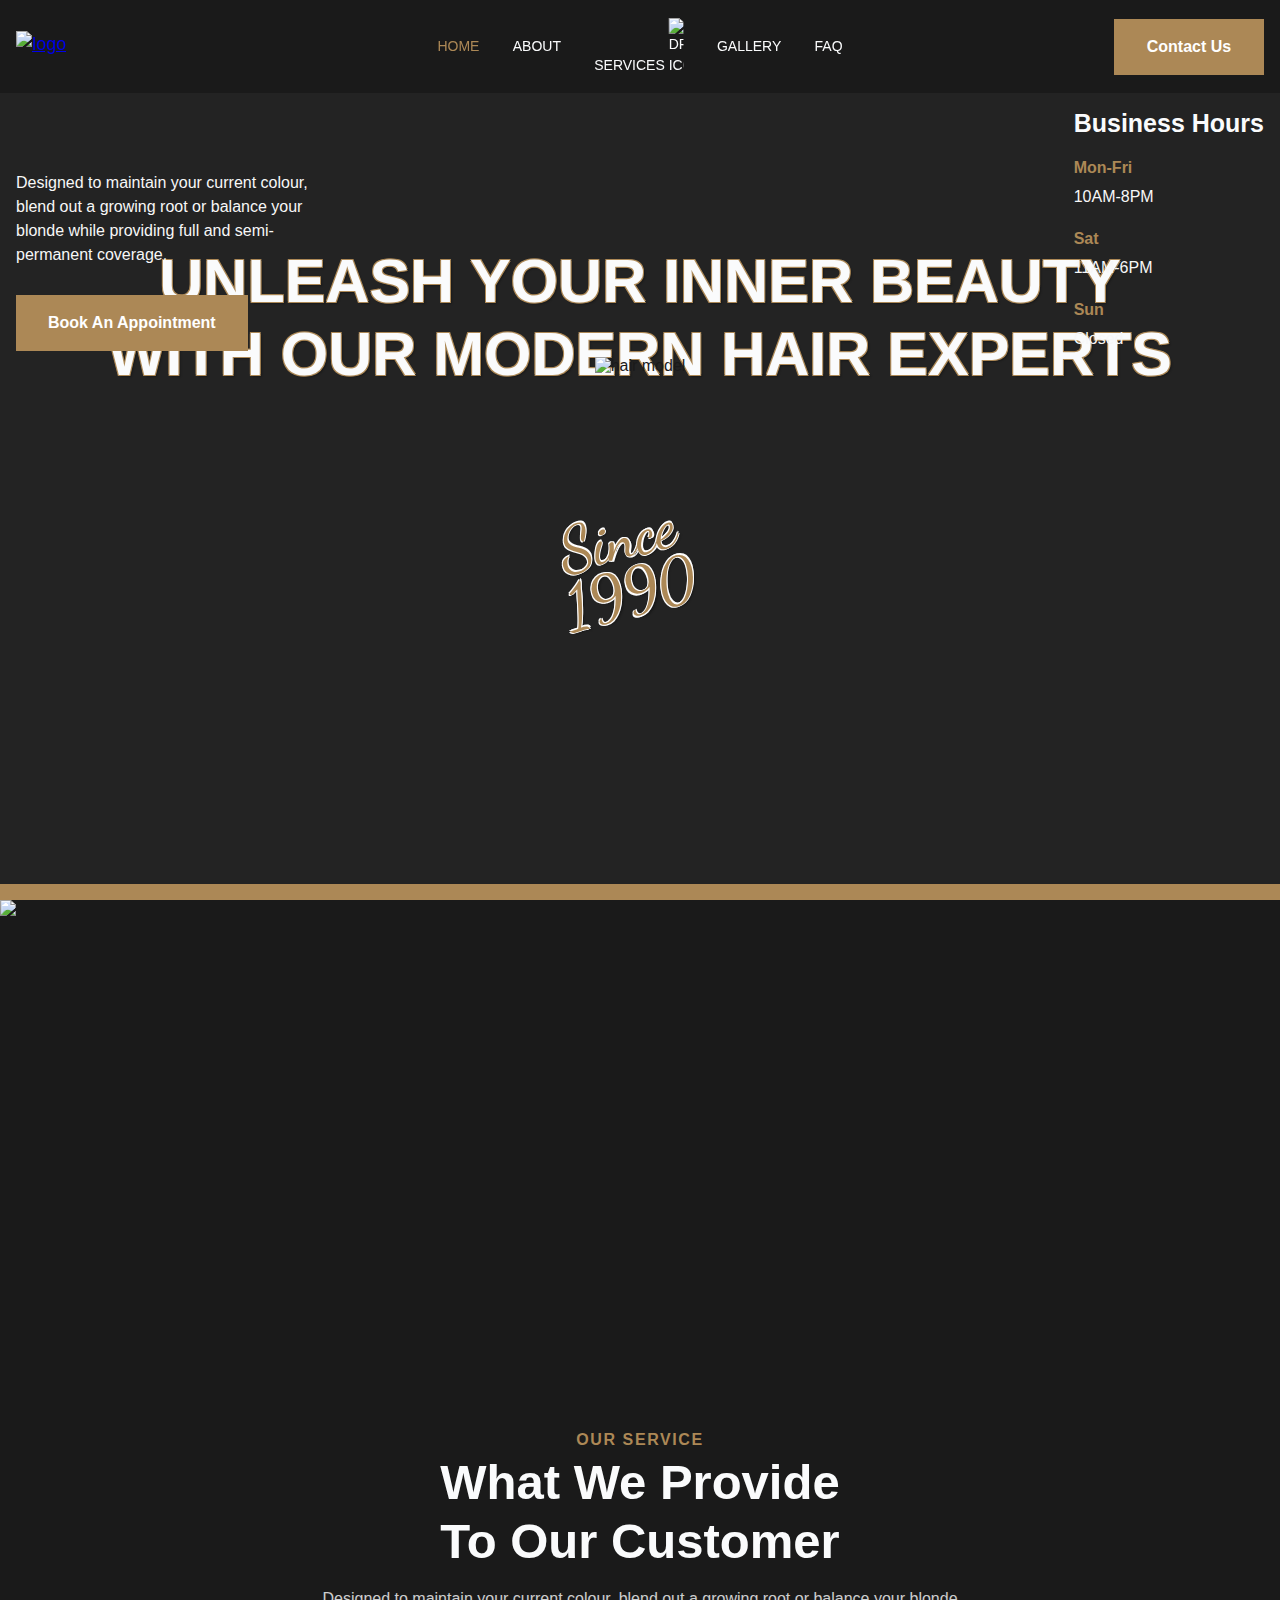
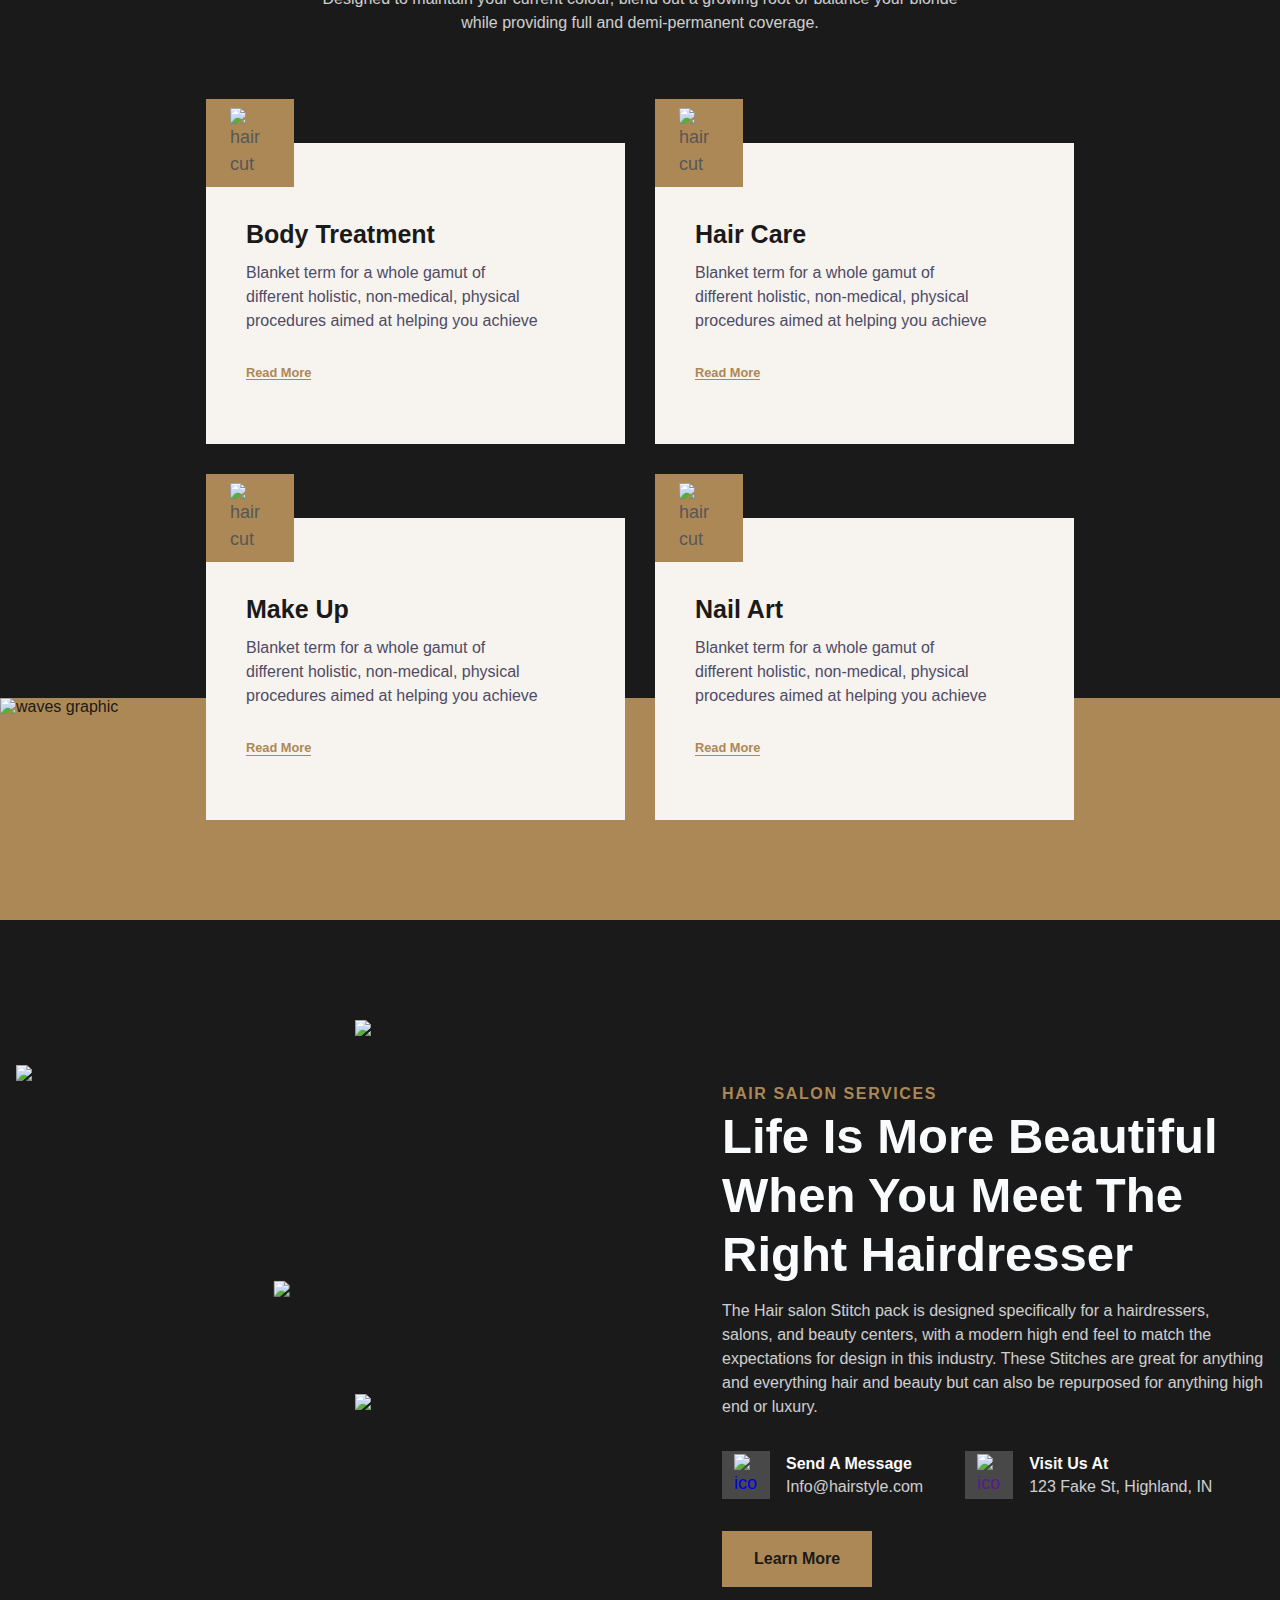
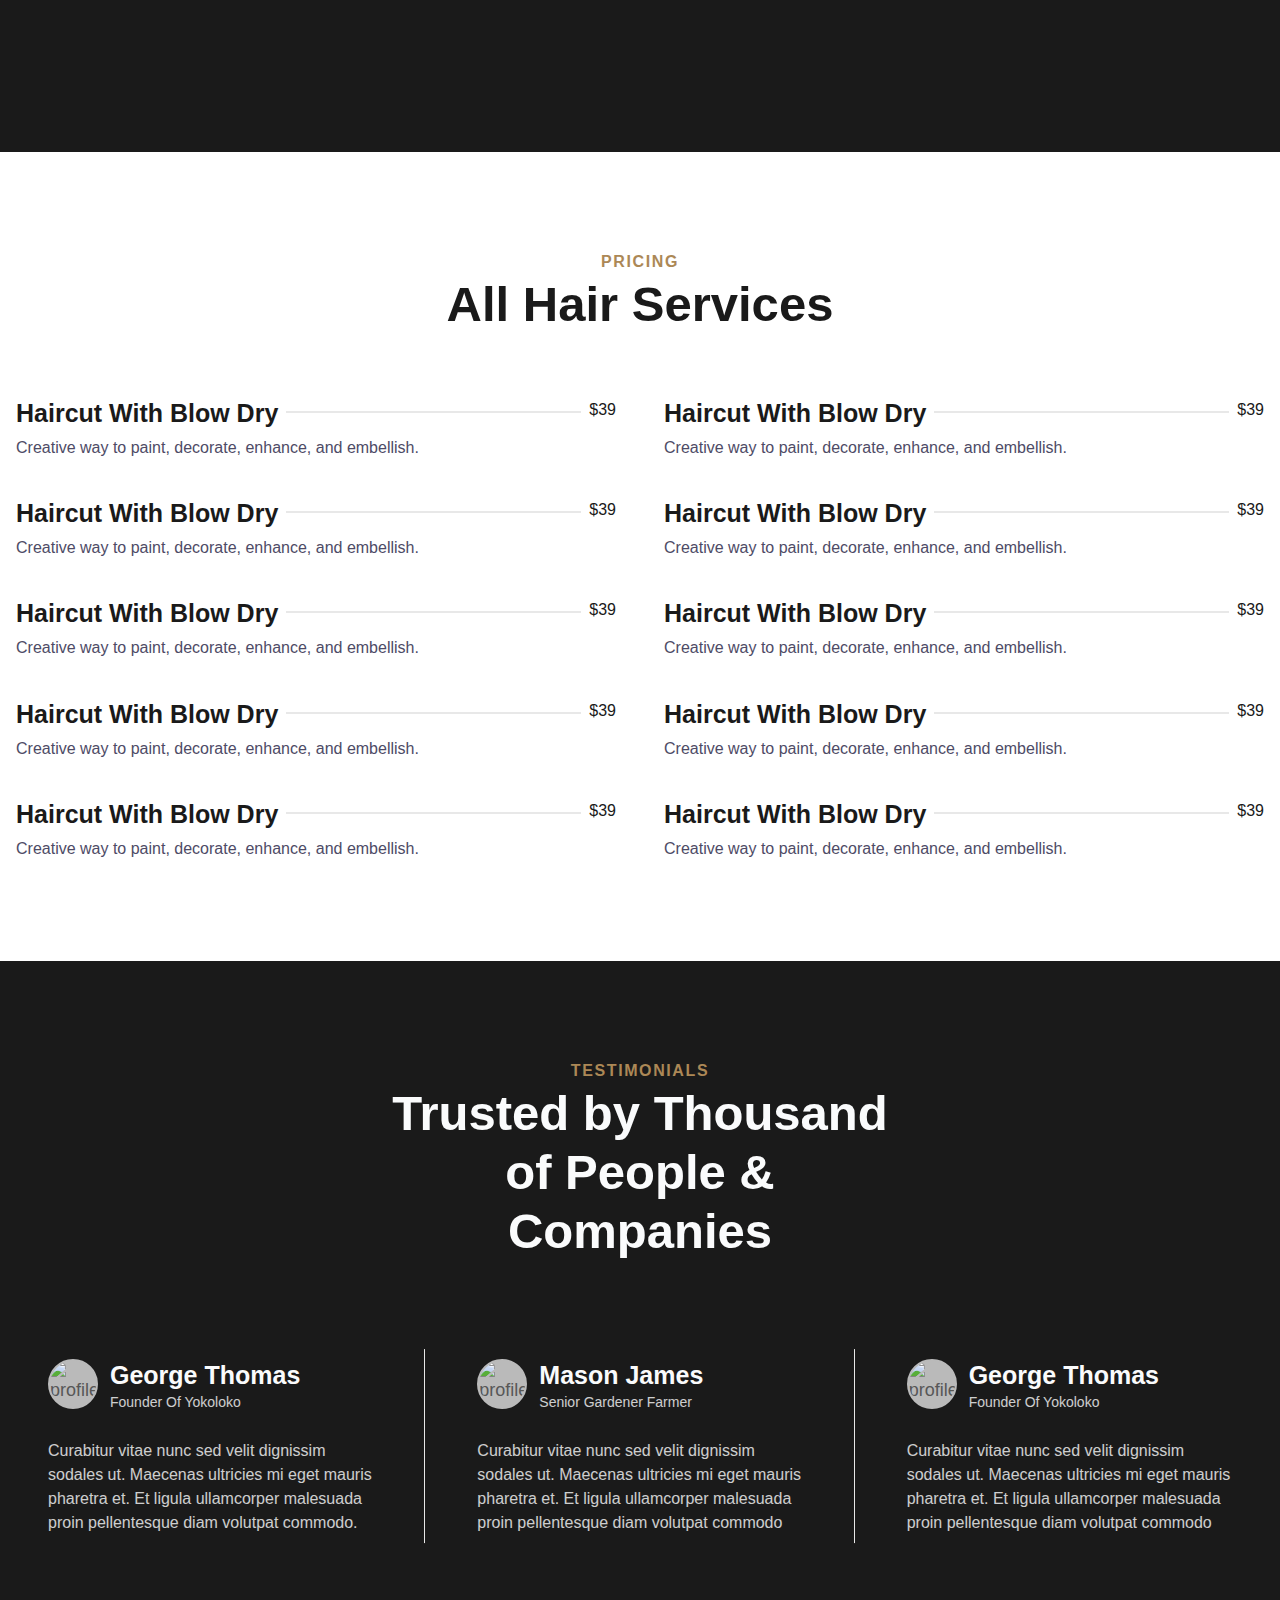
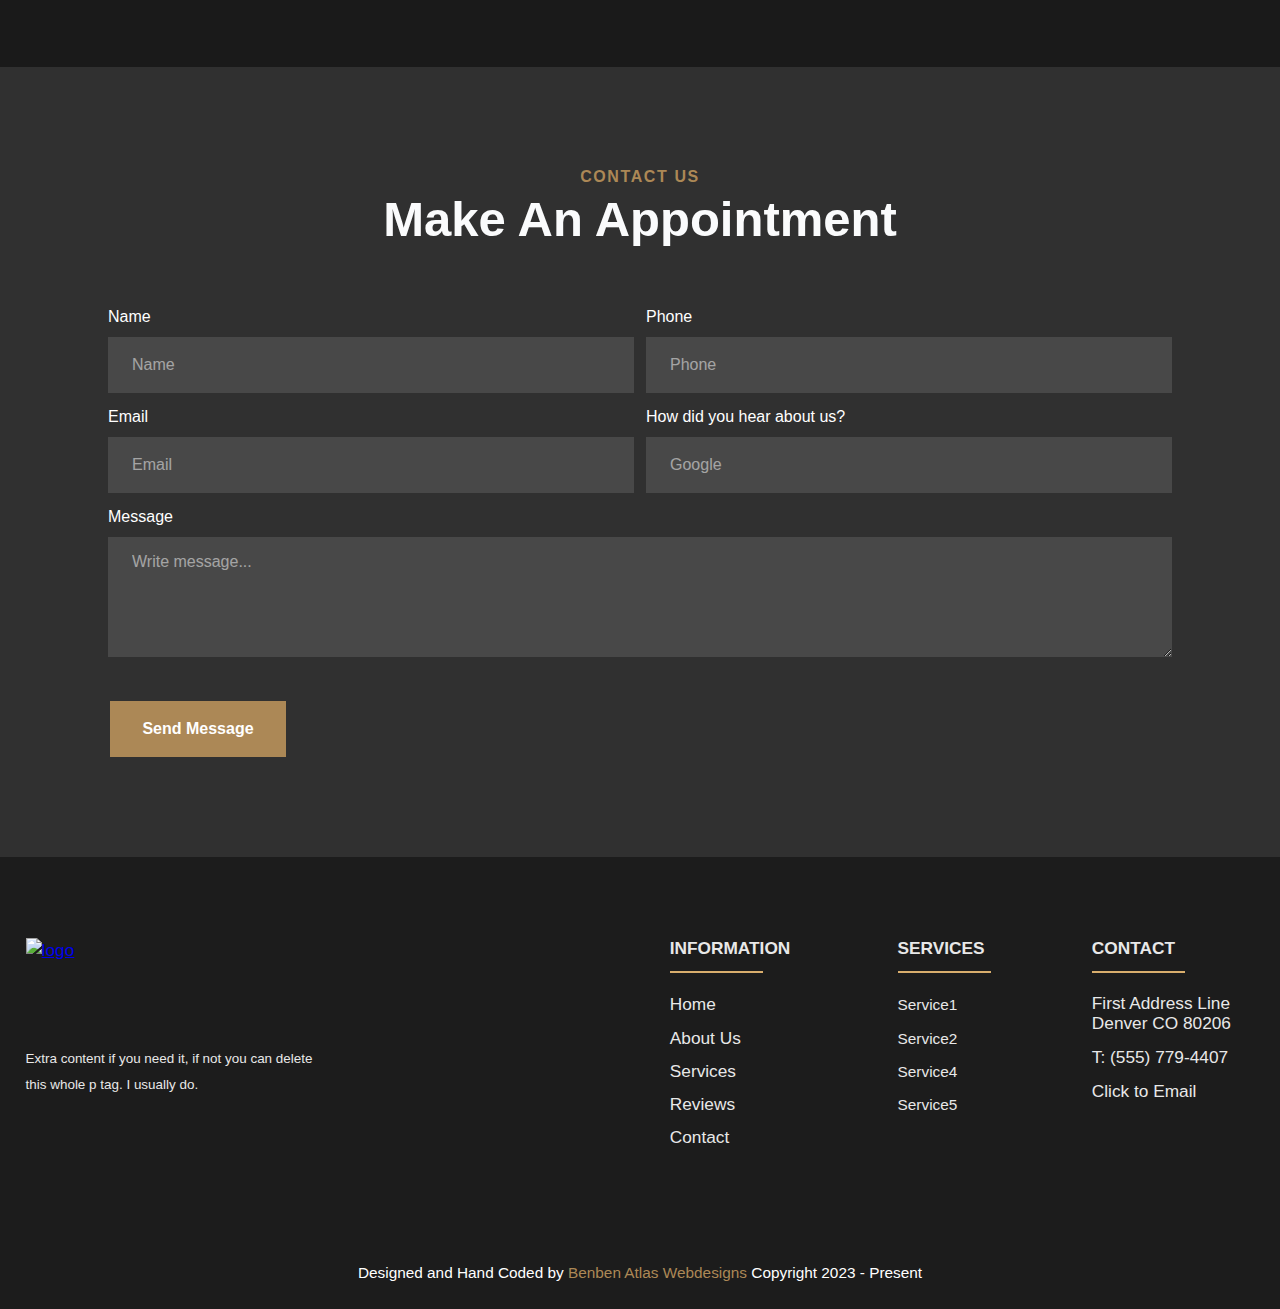
==== commit 6ae89e7b: "prep for deploy" ====
--- a/index.html
+++ b/index.html
@@ -43,6 +43,7 @@
     <link rel="stylesheet" href="/css/newform.css">
     <link rel="stylesheet" href="/css/newlist.css">
     <link rel="stylesheet" href="/css/newlanding.css">
+    <link rel="stylesheet" href="/css/extraslide.css">
 
 
     
@@ -277,6 +278,74 @@
 </section>
 
 <!-- ============================================ -->
+<!--                Side By Side                  -->
+<!-- ============================================ -->
+
+<section id="sbs-949">
+    <div class="cs-container">
+        <div class="cs-image-group">
+            <!--Long Left Image-->
+            <picture class="cs-picture cs-picture1">
+                <!--Mobile Image-->
+                <source media="(max-width: 600px)" srcset="https://csimg.nyc3.cdn.digitaloceanspaces.com/Images/People/hair5.jpg">
+                <!--Tablet and above Image-->
+                <source media="(min-width: 601px)" srcset="https://csimg.nyc3.cdn.digitaloceanspaces.com/Images/People/hair5.jpg">
+                <img loading="lazy" decoding="async" src="https://csimg.nyc3.cdn.digitaloceanspaces.com/Images/People/hair5.jpg" alt="hair salon" width="349" height="590">
+            </picture>
+            <!--Top right image-->
+            <picture class="cs-picture cs-picture2">
+                <!--Mobile Image-->
+                <source media="(max-width: 600px)" srcset="https://csimg.nyc3.cdn.digitaloceanspaces.com/Images/People/hair6.jpg">
+                <!--Tablet and above Image-->
+                <source media="(min-width: 601px)" srcset="https://csimg.nyc3.cdn.digitaloceanspaces.com/Images/People/hair6.jpg">
+                <img loading="lazy" decoding="async" src="https://csimg.nyc3.cdn.digitaloceanspaces.com/Images/People/hair6.jpg" alt="hair salon" width="281" height="387">
+            </picture>
+            <!--Bottom right image-->
+            <picture class="cs-picture cs-picture3">
+                <!--Mobile Image-->
+                <source media="(max-width: 600px)" srcset="https://csimg.nyc3.cdn.digitaloceanspaces.com/Images/People/hair7.jpg">
+                <!--Tablet and above Image-->
+                <source media="(min-width: 601px)" srcset="https://csimg.nyc3.cdn.digitaloceanspaces.com/Images/People/hair7.jpg">
+                <img loading="lazy" decoding="async" src="https://csimg.nyc3.cdn.digitaloceanspaces.com/Images/People/hair7.jpg" alt="hair salon" width="281" height="280">
+            </picture>
+            <!--Seal-->
+            <img class="cs-seal" loading="lazy" decoding="async" src="https://csimg.nyc3.cdn.digitaloceanspaces.com/Images/People/seal.svg" alt="seal" width="150" height="150">
+        </div>
+        <div class="cs-content">
+            <span class="cs-topper">Hair Salon Services</span>
+            <h2 class="cs-title">Life Is More Beautiful When You Meet The Right Hairdresser</h2>
+            <p class="cs-text">
+                The Hair salon Stitch pack is designed specifically for a hairdressers, salons, and beauty centers, with a modern high end feel to match the expectations for design in this industry. These Stitches are great for anything and everything hair and beauty but can also be repurposed for anything high end or luxury.
+            </p>
+            <div class="cs-contact-group">
+                <a class="cs-link" href="mailto:Info@health&wellness.com">
+                    <picture class="cs-wrapper">
+                        <img class="cs-icon" loading="lazy" decoding="async" src="https://csimg.nyc3.cdn.digitaloceanspaces.com/Icons/pin-hair.svg" alt="icon" width="24" height="24">
+                    </picture>
+                    <div class="cs-info">
+                        <span class="cs-header">Send A Message</span>
+                        <span class="cs-link-content">Info@hairstyle.com</span>
+                    </div>
+                </a>
+                <a class="cs-link" href="">
+                    <picture class="cs-wrapper">
+                        <img class="cs-icon" loading="lazy" decoding="async" src="https://csimg.nyc3.cdn.digitaloceanspaces.com/Icons/mail-hair.svg" alt="icon" width="24" height="24">
+                    </picture>
+                    <div class="cs-info">
+                        <span class="cs-header">Visit Us At</span>
+                        <span class="cs-link-content">123 Fake St, Highland, IN</span>
+                    </div>
+                </a>
+            </div>
+            <a href="" class="cs-button-solid" aria-label="learn more about us">Learn More</a>
+        </div>
+    </div>
+    <!--Zen Leaf Group-->
+    <img class="cs-floater" loading="lazy" decoding="async" src="https://csimg.nyc3.cdn.digitaloceanspaces.com/Images/People/hair-tools.png" alt="hair tools" width="445" height="310">
+</section>
+                                
+
+<!-- ============================================ -->
 <!--                  Pricing                     -->
 <!-- ============================================ -->
 
@@ -480,7 +549,7 @@
                 <textarea class="cs-input cs-textarea" required name="Message" id="message-587-983" placeholder="Write message..."></textarea>
             </label>
             <div class="cs-wrapper">
-                <button class="cs-button-solid cs-submit" type="submit">Send Message</button>
+                <button id="send-message" class="cs-button-solid cs-submit" type="submit">Send Message</button>
             </div>
         </form>
     </div>
@@ -503,7 +572,7 @@
     <footer id="footer">
         <div class="container">
             <div class="left-section">
-                <a class="logo" href="/index.html"><img loading="lazy" decoding="async" src="/images/logo-light.png" alt="logo" width="264" height="78"></a>
+                <a class="logo" href="/index.html"><img loading="lazy" decoding="async" src="https://csimg.nyc3.cdn.digitaloceanspaces.com/Icons/logo.svg" alt="logo" width="264" height="78"></a>
                 <p>
                     Extra content if you need it, if not you can delete this whole p tag. I usually do.
                 </p>
@@ -514,7 +583,7 @@
                         <li><h2>Information</h2></li>
                         <li><a href="/index.html">Home</a></li>
                         <li><a href="/about.html">About Us</a></li>
-                        <li><a href="/projects.html">Projects</a></li>
+                        <li><a href="/services.html">Services</a></li>
                         <li><a href="/testimonials.html">Reviews</a></li>
                         <li><a href="/contact.html">Contact</a></li>
                     </ul>
@@ -537,8 +606,8 @@
 
         <div class="credit">
             <span>Designed and Hand Coded by</span>
-            <a href="" target="_blank" rel="noopener">Your Company Name</a>
-            <span class="copyright"> Copyright 2021 - Present</span></div>
+            <a href="" target="_blank" rel="noopener">Benben Atlas Webdesigns</a>
+            <span class="copyright"> Copyright 2023 - Present</span></div>
     </footer>
 
 
--- a/css/newservices.css
+++ b/css/newservices.css
@@ -22,6 +22,7 @@
       --sectionPadding: clamp(3.75rem, 7.82vw, 6.25rem) 1rem;
     }
     #services-969 {
+     
       /* remove the font family so the Stitch inherits the fonts from your global stylesheet */
       font-family: 'Roboto', 'Arial', sans-serif;
       padding: 0;
--- a/css/newform.css
+++ b/css/newform.css
@@ -4,6 +4,9 @@
 
 /* Mobile - 360px */
 @media only screen and (min-width: 0rem) {
+    .cs-wrapper{
+     width: 180px;   
+    }
     :root {
       /* remove this whole :root and put in your global css file that's shared on all pages, then just remove this section from all other Stitches you add later, only need this once in your global stylesheet */
       --primary: #AC8856;
@@ -21,6 +24,7 @@
       /* 60px - 100px top and bottom */
       --sectionPadding: clamp(3.75rem, 7.82vw, 6.25rem) 1rem;
     }
+    
     #contact-983 {
       /* remove the font family so the Stitch inherits the fonts from your global stylesheet */
       font-family: 'Roboto', 'Arial', sans-serif;
@@ -154,6 +158,7 @@
     }
     #contact-983 .cs-submit {
       border: none;
+      
     }
     #contact-983 .cs-submit:hover {
       cursor: pointer;
--- a/css/extraslide.css
+++ b/css/extraslide.css
@@ -0,0 +1,305 @@
+/*-- -------------------------- -->
+<---       Side By Side         -->
+<--- -------------------------- -*/
+
+/* Mobile - 360px */
+@media only screen and (min-width: 0rem) {
+    :root {
+      /* remove this whole :root and put in your global css file that's shared on all pages, then just remove this section from all other Stitches you add later, only need this once in your global stylesheet */
+      --primary: #AC8856;
+      --primaryLight: #8c9f97;
+      --secondary: #FFBA43;
+      --secondaryLight: #FFBA43;
+      --headerColor: #1a1a1a;
+      --bodyTextColor: #4E4B66;
+      --bodyTextColorWhite: #FAFBFC;
+      /* 13px - 16px */
+      --topperFontSize: clamp(0.8125rem, 1.6vw, 1rem);
+      /* 31px - 49px */
+      --headerFontSize: clamp(1.9375rem, 3.9vw, 3.0625rem);
+      --bodyFontSize: 1rem;
+      /* 60px - 100px top and bottom */
+      --sectionPadding: clamp(3.75rem, 7.82vw, 6.25rem) 1rem;
+    }
+    #sbs-949 {
+      /* remove the font family so the Stitch inherits the fonts from your global stylesheet */
+      font-family: 'Roboto', 'Arial', sans-serif;
+      padding: var(--sectionPadding);
+      background-color: #1a1a1a;
+      /* clips anything overflowing */
+      overflow: hidden;
+      position: relative;
+    }
+    #sbs-949 .cs-container {
+      width: 100%;
+      /* changes to 1280px at desktop */
+      max-width: 34.375rem;
+      margin: auto;
+      display: flex;
+      flex-direction: column;
+      align-items: center;
+      /* 48px - 64px */
+      gap: clamp(3rem, 6vw, 4rem);
+    }
+    #sbs-949 .cs-content {
+      /* set text align to left if content needs to be left aligned */
+      text-align: left;
+      width: 100%;
+      max-width: 33.875rem;
+      display: flex;
+      flex-direction: column;
+      /* centers content horizontally, set to flex-start to left align */
+      align-items: flex-start;
+    }
+    #sbs-949 .cs-topper {
+      font-size: var(--topperFontSize);
+      line-height: 1.2em;
+      text-transform: uppercase;
+      text-align: inherit;
+      letter-spacing: .1em;
+      font-weight: 700;
+      color: var(--primary);
+      margin-bottom: 0.25rem;
+      display: block;
+    }
+    #sbs-949 .cs-title {
+      font-size: var(--headerFontSize);
+      font-weight: 900;
+      line-height: 1.2em;
+      text-align: inherit;
+      max-width: 43.75rem;
+      margin: 0 0 1rem 0;
+      color: var(--headerColor);
+      position: relative;
+    }
+    #sbs-949 .cs-text {
+      font-size: var(--bodyFontSize);
+      line-height: 1.5em;
+      text-align: inherit;
+      width: 100%;
+      max-width: 40.625rem;
+      margin: 0;
+      color: var(--bodyTextColor);
+    }
+    #sbs-949 .cs-title {
+      /* Override.  cs-topper cs-title and first cs-text should be removed and put into your global css sheet so it can control every instance of them on your site and is consistent. This selector is a section specific override that stays inside this stitch */
+      color: var(--bodyTextColorWhite);
+    }
+    #sbs-949 .cs-text {
+      /* Override.  cs-topper cs-title and first cs-text should be removed and put into your global css sheet so it can control every instance of them on your site and is consistent. This selector is a section specific override that stays inside this stitch */
+      margin-bottom: 1rem;
+      color: var(--bodyTextColorWhite);
+      opacity: .8;
+    }
+    #sbs-949 .cs-text:last-of-type {
+      margin-bottom: 2rem;
+    }
+    #sbs-949 .cs-button-solid {
+      font-size: 1rem;
+      /* 46px - 56px */
+      line-height: clamp(2.875rem, 5.5vw, 3.5rem);
+      text-decoration: none;
+      font-weight: 700;
+      text-align: center;
+      margin: 0;
+      color: #fff;
+      min-width: 9.375rem;
+      padding: 0 2rem;
+      background-color: var(--primary);
+      display: inline-block;
+      position: relative;
+      z-index: 1;
+      /* prevents padding from adding to the width */
+      box-sizing: border-box;
+    }
+    #sbs-949 .cs-button-solid:before {
+      content: '';
+      position: absolute;
+      height: 100%;
+      width: 0%;
+      background: #000;
+      opacity: 1;
+      top: 0;
+      left: 0;
+      z-index: -1;
+      transition: width .3s;
+    }
+    #sbs-949 .cs-button-solid:hover:before {
+      width: 100%;
+    }
+    #sbs-949 .cs-button-solid {
+      /* button override styles */
+      color: #1a1a1a;
+    }
+    #sbs-949 .cs-button-solid:before {
+      /* button override styles */
+      background-color: #fff;
+    }
+    #sbs-949 .cs-contact-group {
+      width: 100%;
+      margin-bottom: 2rem;
+      display: flex;
+      justify-content: flex-start;
+      align-items: center;
+      flex-wrap: wrap;
+      gap: 0.75rem;
+    }
+    #sbs-949 .cs-link {
+      text-decoration: none;
+      padding-right: 1.875rem;
+      display: flex;
+      justify-content: flex-start;
+      align-items: center;
+      gap: 1rem;
+      position: relative;
+      z-index: 1;
+    }
+    #sbs-949 .cs-link:hover:before {
+      width: 100%;
+      height: 3.5em;
+    }
+    #sbs-949 .cs-link:hover .cs-wrapper {
+      transform: scale(1.2);
+    }
+    #sbs-949 .cs-link:hover .cs-icon {
+      transform: translateX(0.4375rem);
+    }
+    #sbs-949 .cs-link:before {
+      /* light green circle that animates on hover */
+      content: '';
+      width: 3rem;
+      height: 3rem;
+      background: #484848;
+      opacity: 1;
+      position: absolute;
+      display: block;
+      top: 50%;
+      left: 0;
+      z-index: -1;
+      transform: translateY(-50%);
+      transition: width 0.3s, height 0.3s, border-radius 0.3s;
+    }
+    #sbs-949 .cs-wrapper {
+      width: 3rem;
+      height: 3rem;
+      display: flex;
+      justify-content: center;
+      align-items: center;
+      /* prevents flexbox from squishing it */
+      flex: none;
+      transition: transform .3s;
+    }
+    #sbs-949 .cs-icon {
+      width: 1.5rem;
+      height: auto;
+      display: block;
+      transition: transform .3s;
+    }
+    #sbs-949 .cs-info {
+      display: flex;
+      flex-direction: column;
+      align-items: flex-start;
+      gap: 0.25rem;
+    }
+    #sbs-949 .cs-header {
+      font-size: 1rem;
+      line-height: 1.2em;
+      font-weight: 700;
+      margin: 0;
+      color: var(--bodyTextColorWhite);
+      display: block;
+    }
+    #sbs-949 .cs-link-content {
+      font-size: 1rem;
+      line-height: 1.2em;
+      font-weight: 400;
+      margin: 0;
+      color: var(--bodyTextColorWhite);
+      opacity: .8;
+      display: block;
+    }
+    #sbs-949 .cs-image-group {
+      /* scales the whole section down and ties the font size to the vw and stops at 75% of the vale of 1em, changes at desktop */
+      font-size: min(2.24vw, .844em);
+      /* everything inside this box is in ems so we can scale it all down proportionally with a font size */
+      width: 40.625em;
+      height: 42.9375em;
+      position: relative;
+      z-index: 1;
+    }
+    #sbs-949 .cs-picture {
+      /* clips the image to match the border radius of the cs-picture */
+      overflow: hidden;
+      display: block;
+      position: absolute;
+    }
+    #sbs-949 .cs-picture img {
+      width: 100%;
+      height: 100%;
+      /* makes it act like a background image */
+      object-fit: cover;
+      position: absolute;
+      top: 0;
+      left: 0;
+    }
+    #sbs-949 .cs-picture1 {
+      width: 21.8125em;
+      height: 36.875em;
+      top: 3.0625em;
+      left: 0;
+    }
+    #sbs-949 .cs-picture2 {
+      width: 17.5625em;
+      height: 24.1875em;
+      top: 0;
+      right: 0;
+    }
+    #sbs-949 .cs-picture3 {
+      width: 17.5625em;
+      height: 17.5em;
+      bottom: 0;
+      right: 0;
+    }
+    #sbs-949 .cs-seal {
+      width: 9.375em;
+      height: auto;
+      position: absolute;
+      top: 50%;
+      left: 50%;
+      transform: translate(-30%, -40%);
+    }
+    #sbs-949 .cs-floater {
+      display: none;
+    }
+  }
+  /* Small Desktop - 1024px */
+  @media only screen and (min-width: 64rem) {
+    #sbs-949 .cs-container {
+      max-width: 80rem;
+      flex-direction: row;
+      justify-content: space-between;
+      align-items: center;
+    }
+    #sbs-949 .cs-image-group {
+      /* set to inherit at Large Desktop */
+      font-size: min(1.15vw, 1em);
+      margin: 0;
+      /* prevents flexbox from squishing it */
+      flex: none;
+    }
+    #sbs-949 .cs-content {
+      width: 51%;
+    }
+  }
+  /* Large Desktop - 1800px */
+  @media only screen and (min-width: 112.5rem) {
+    #sbs-949 .cs-floater {
+      width: 27.8125rem;
+      height: auto;
+      display: block;
+      position: absolute;
+      right: 0;
+      top: 1.25rem;
+    }
+  }
+                                  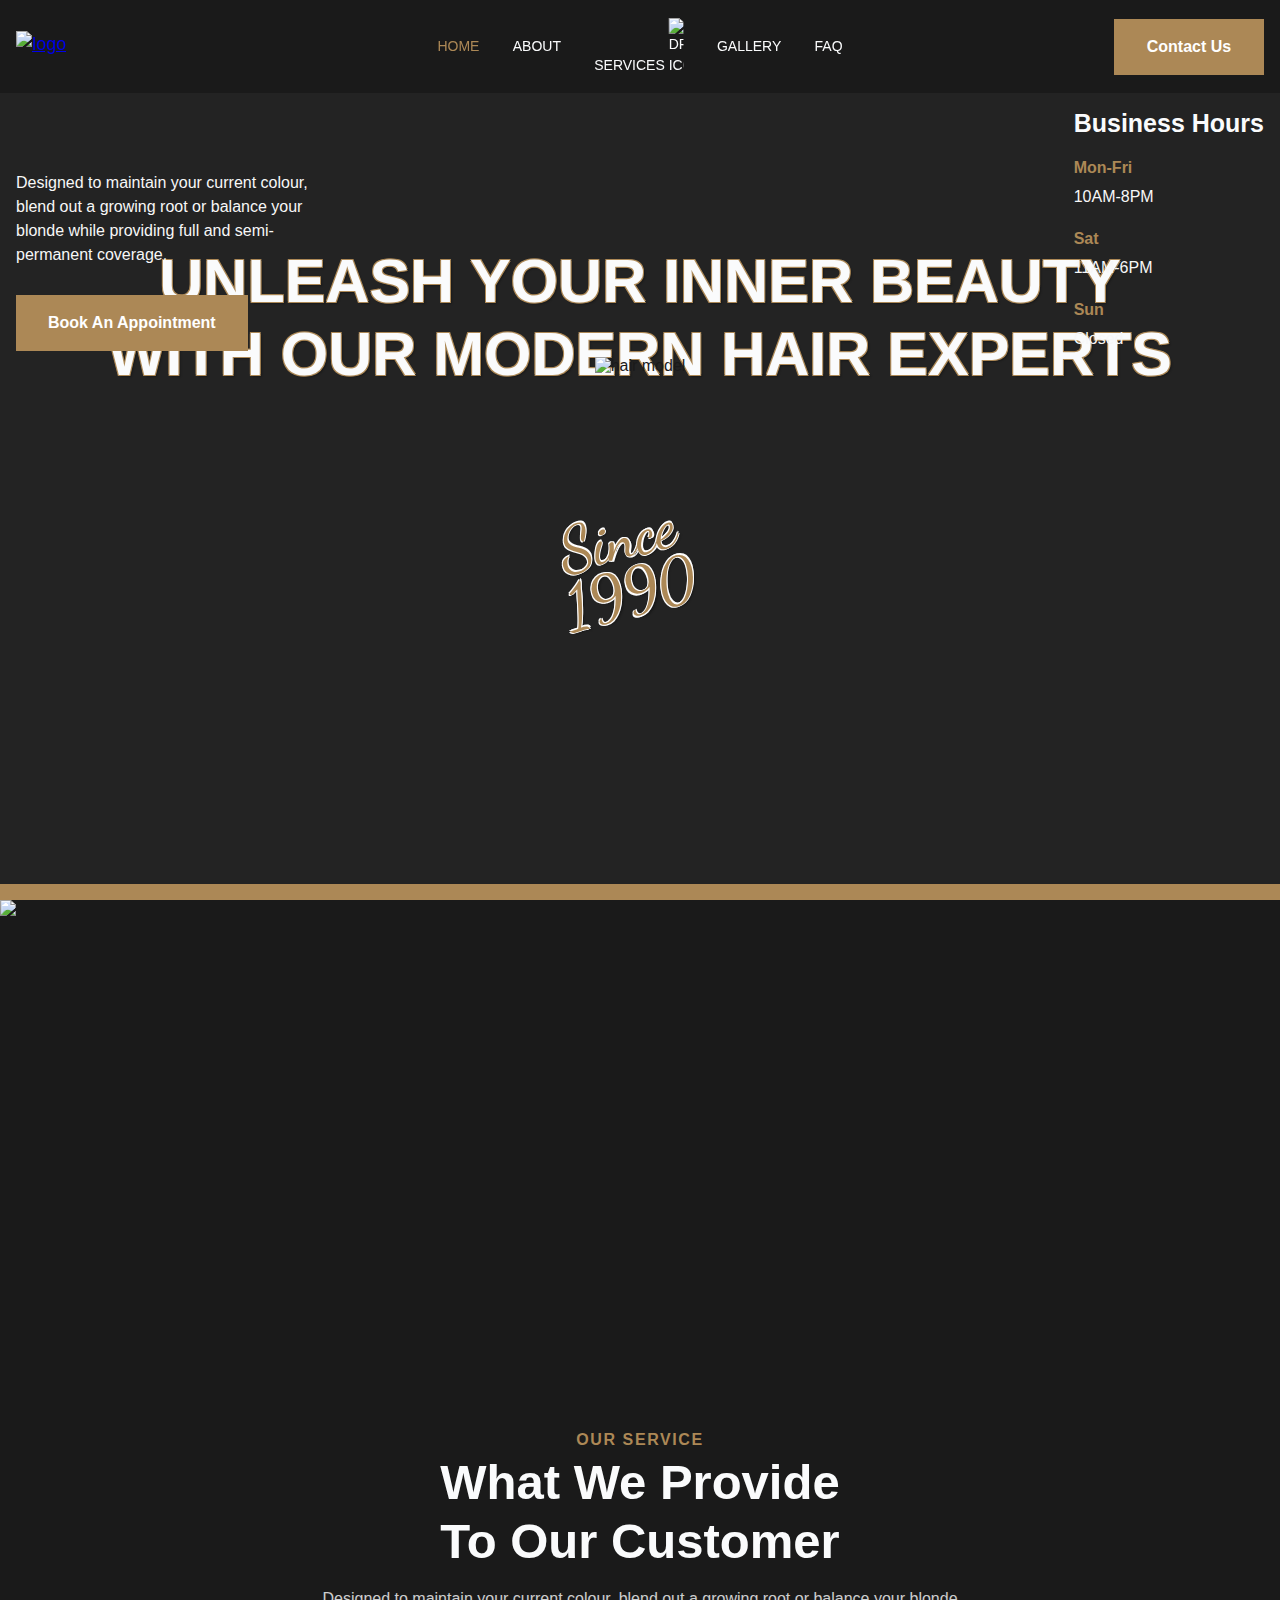
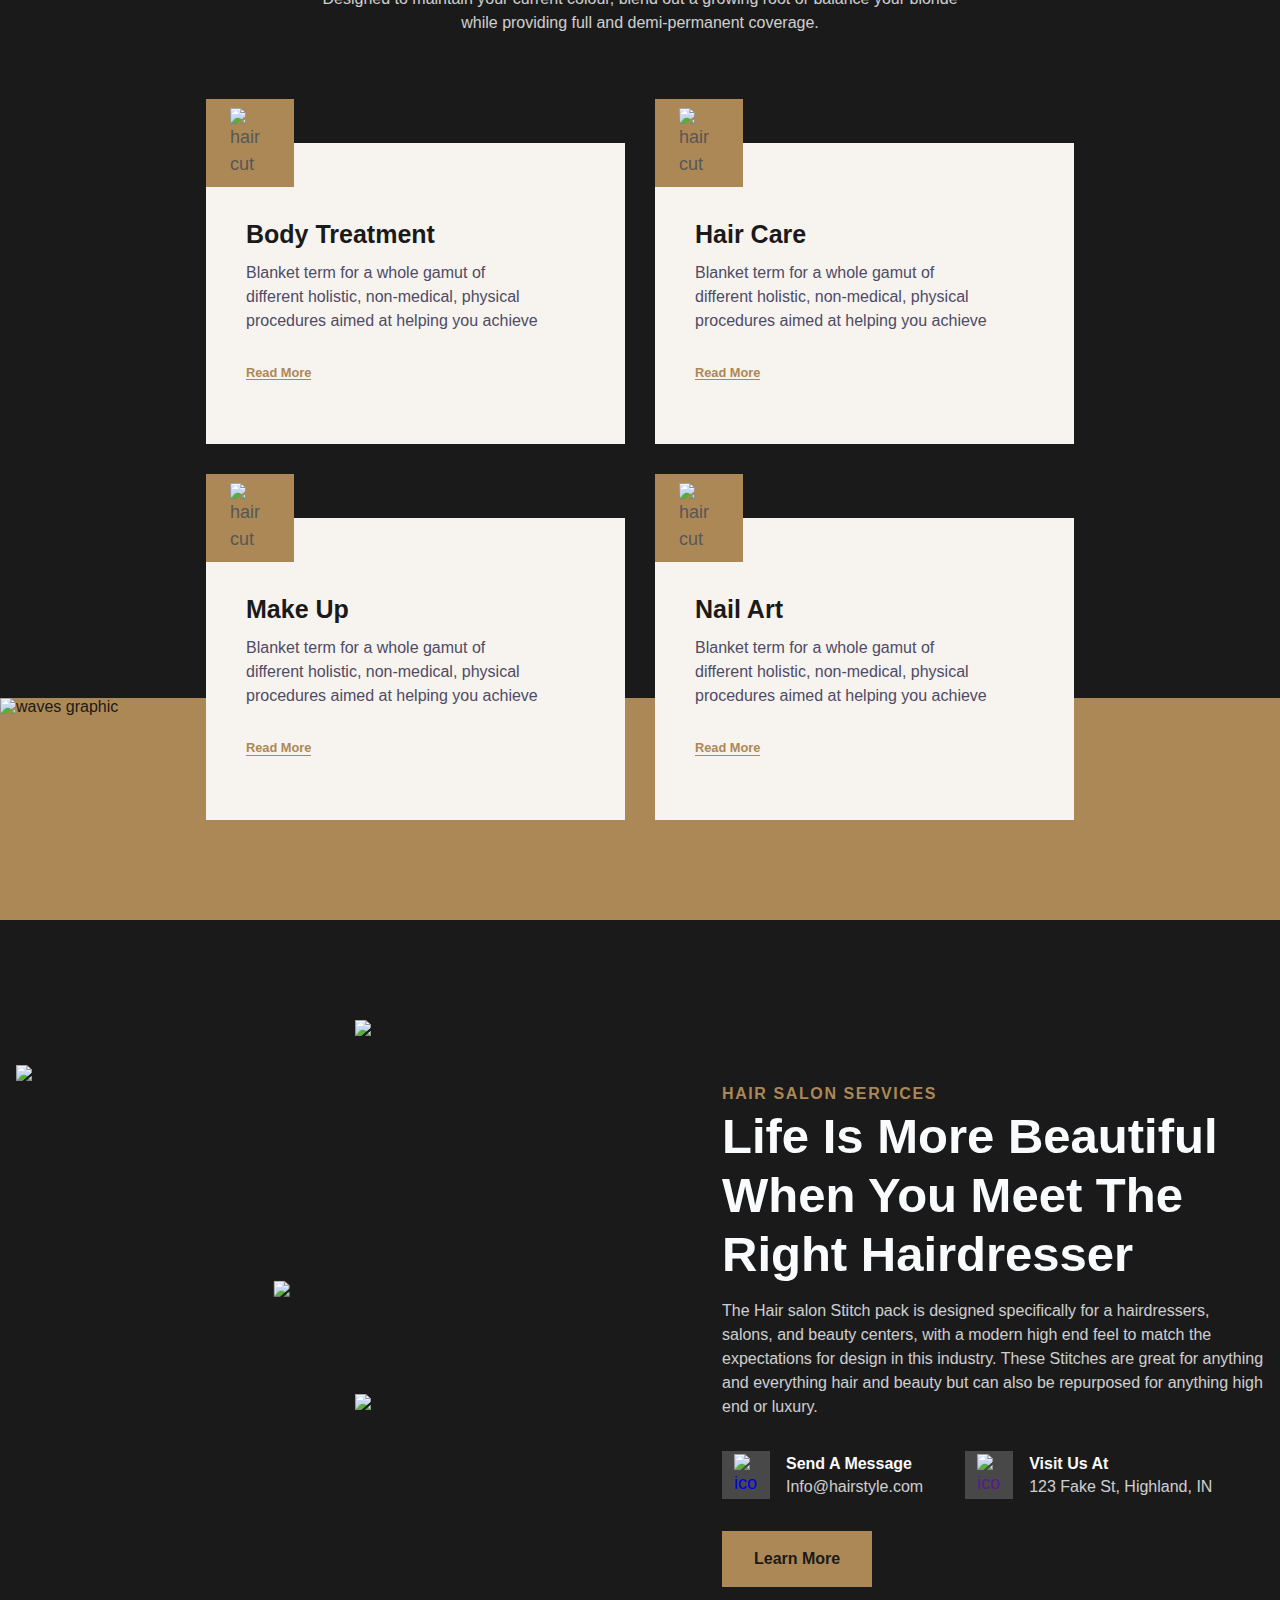
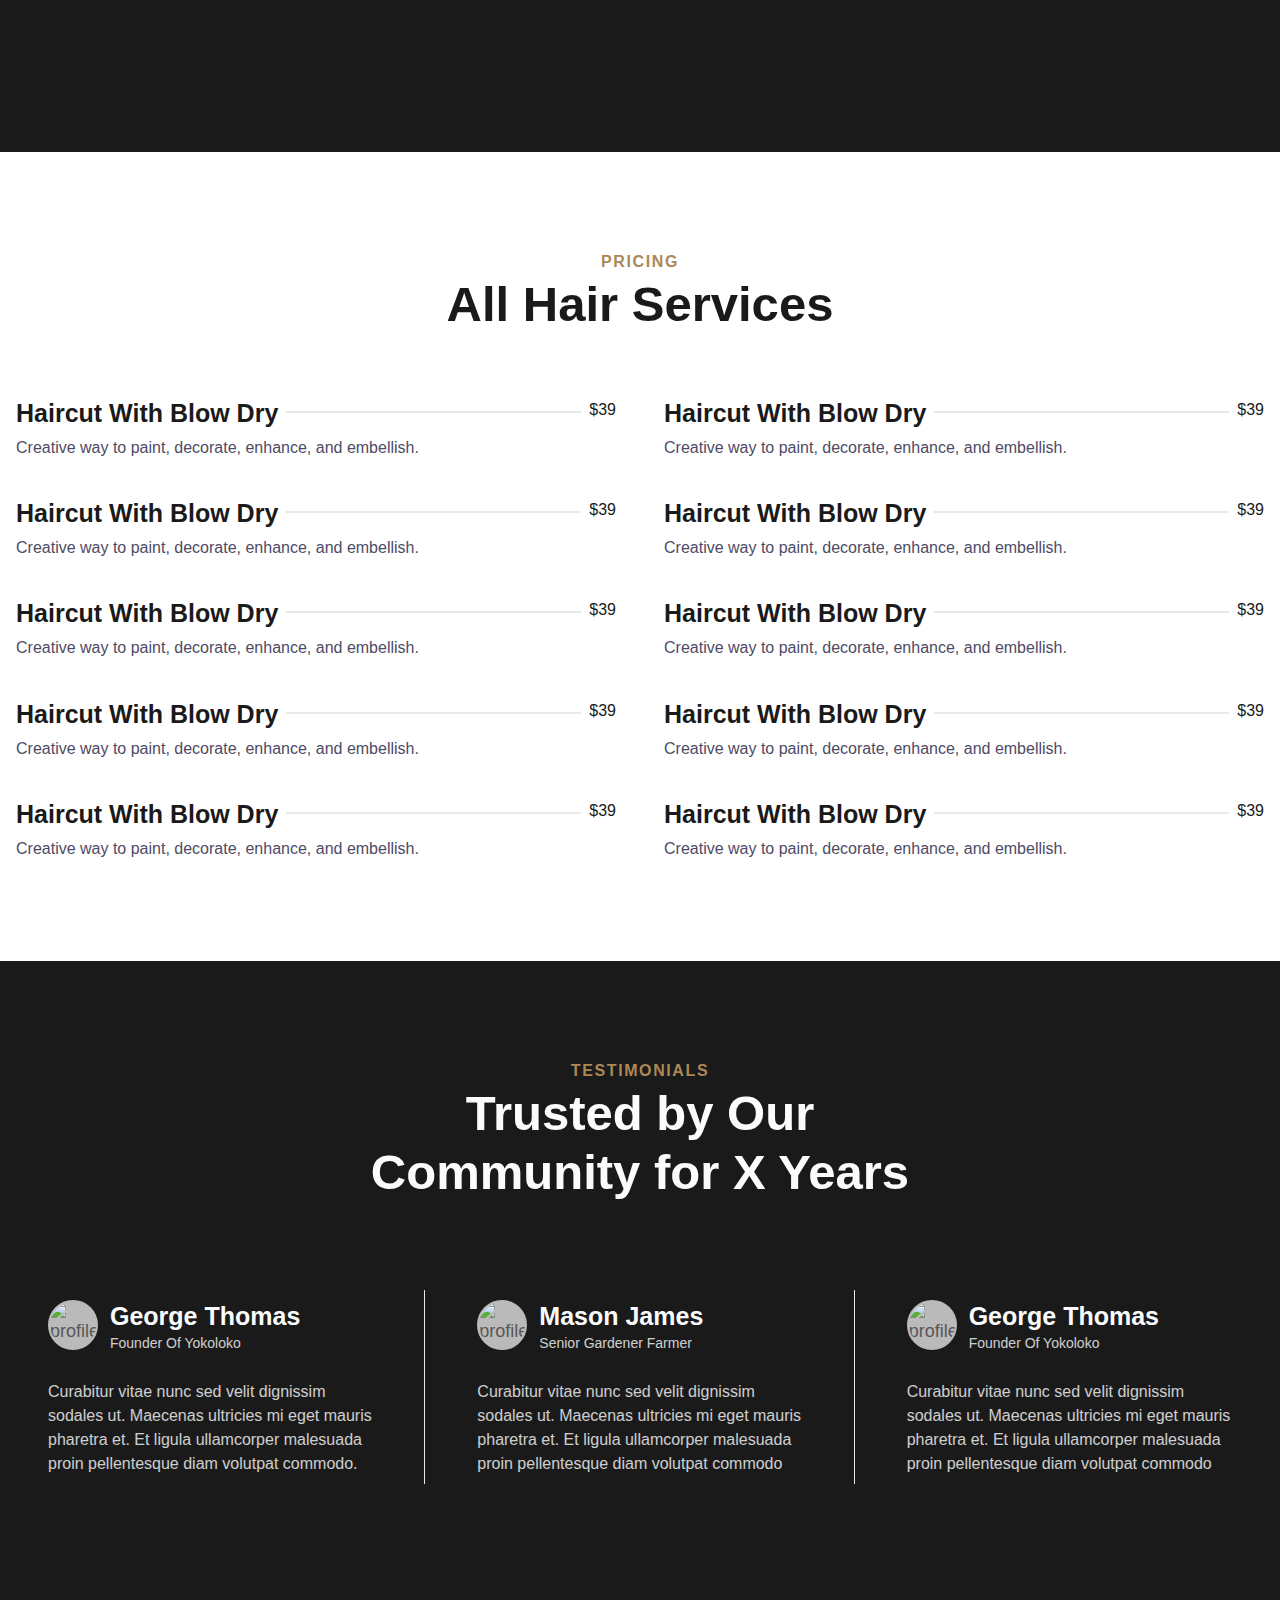
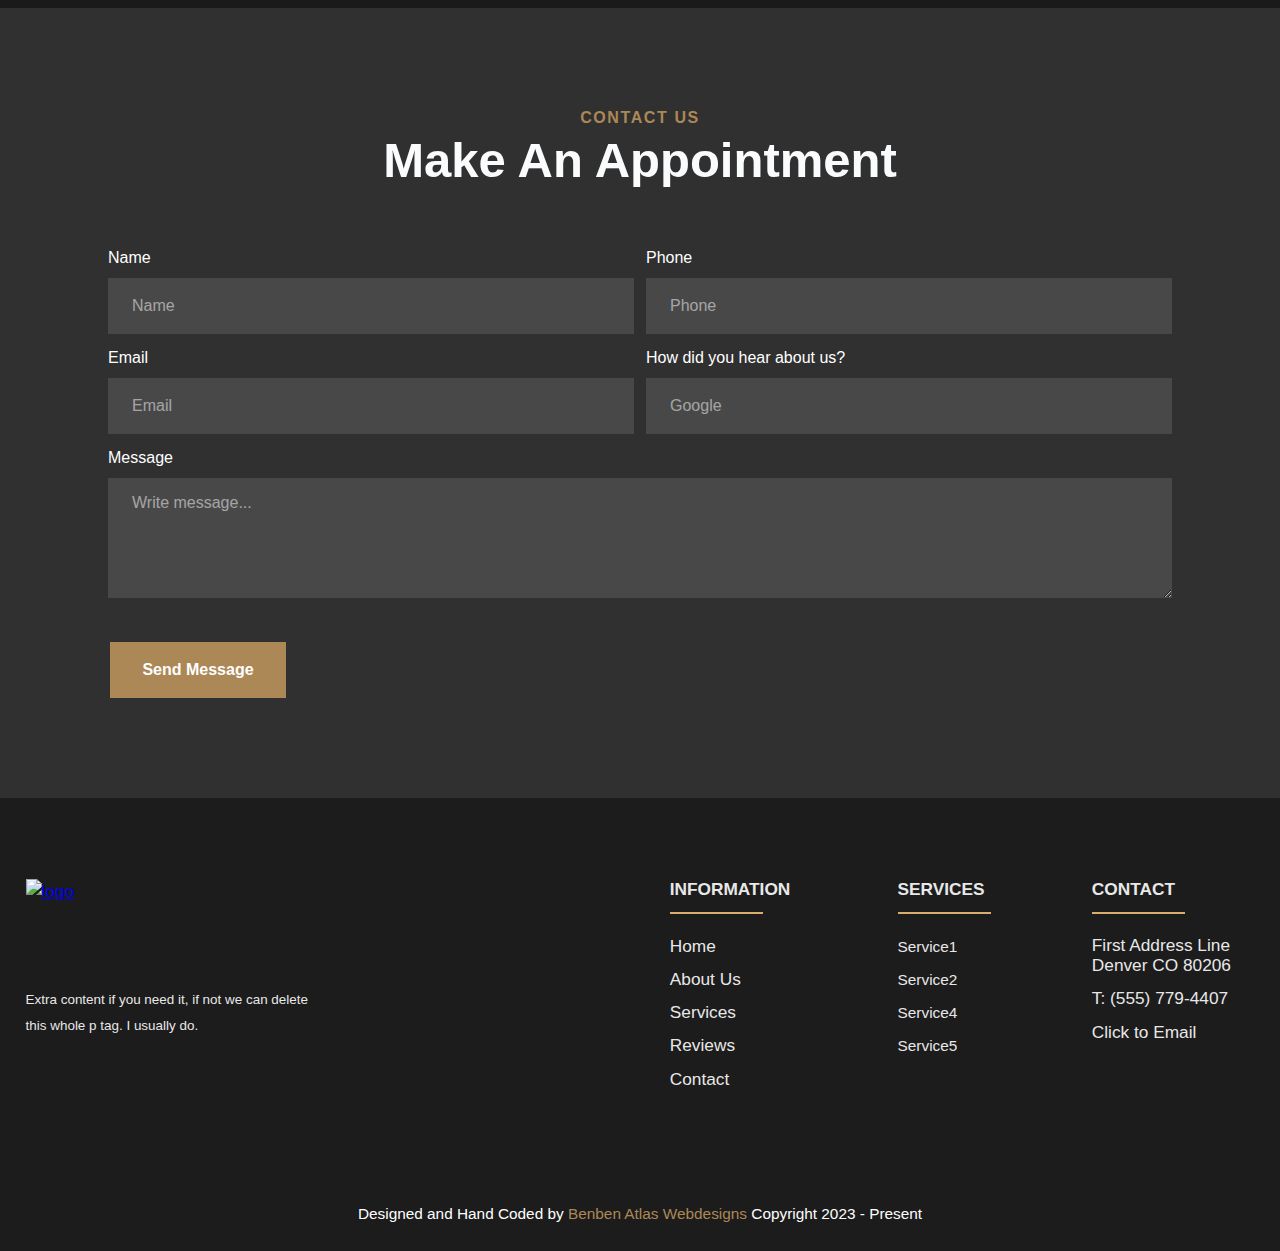
==== commit cde36d33: "fixing for first sales run" ====
--- a/index.html
+++ b/index.html
@@ -466,7 +466,7 @@
     <div class="cs-container">
         <div class="cs-content">
             <span class="cs-topper">Testimonials</span>
-            <h2 class="cs-title">Trusted by Thousand of People & Companies</h2>
+            <h2 class="cs-title">Trusted by Our Community for X Years</h2>
         </div>
         <ul class="cs-card-group">
             <li class="cs-item">
@@ -574,7 +574,7 @@
             <div class="left-section">
                 <a class="logo" href="/index.html"><img loading="lazy" decoding="async" src="https://csimg.nyc3.cdn.digitaloceanspaces.com/Icons/logo.svg" alt="logo" width="264" height="78"></a>
                 <p>
-                    Extra content if you need it, if not you can delete this whole p tag. I usually do.
+                    Extra content if you need it, if not we can delete this whole p tag. I usually do.
                 </p>
             </div>
             <div class="right-section">
